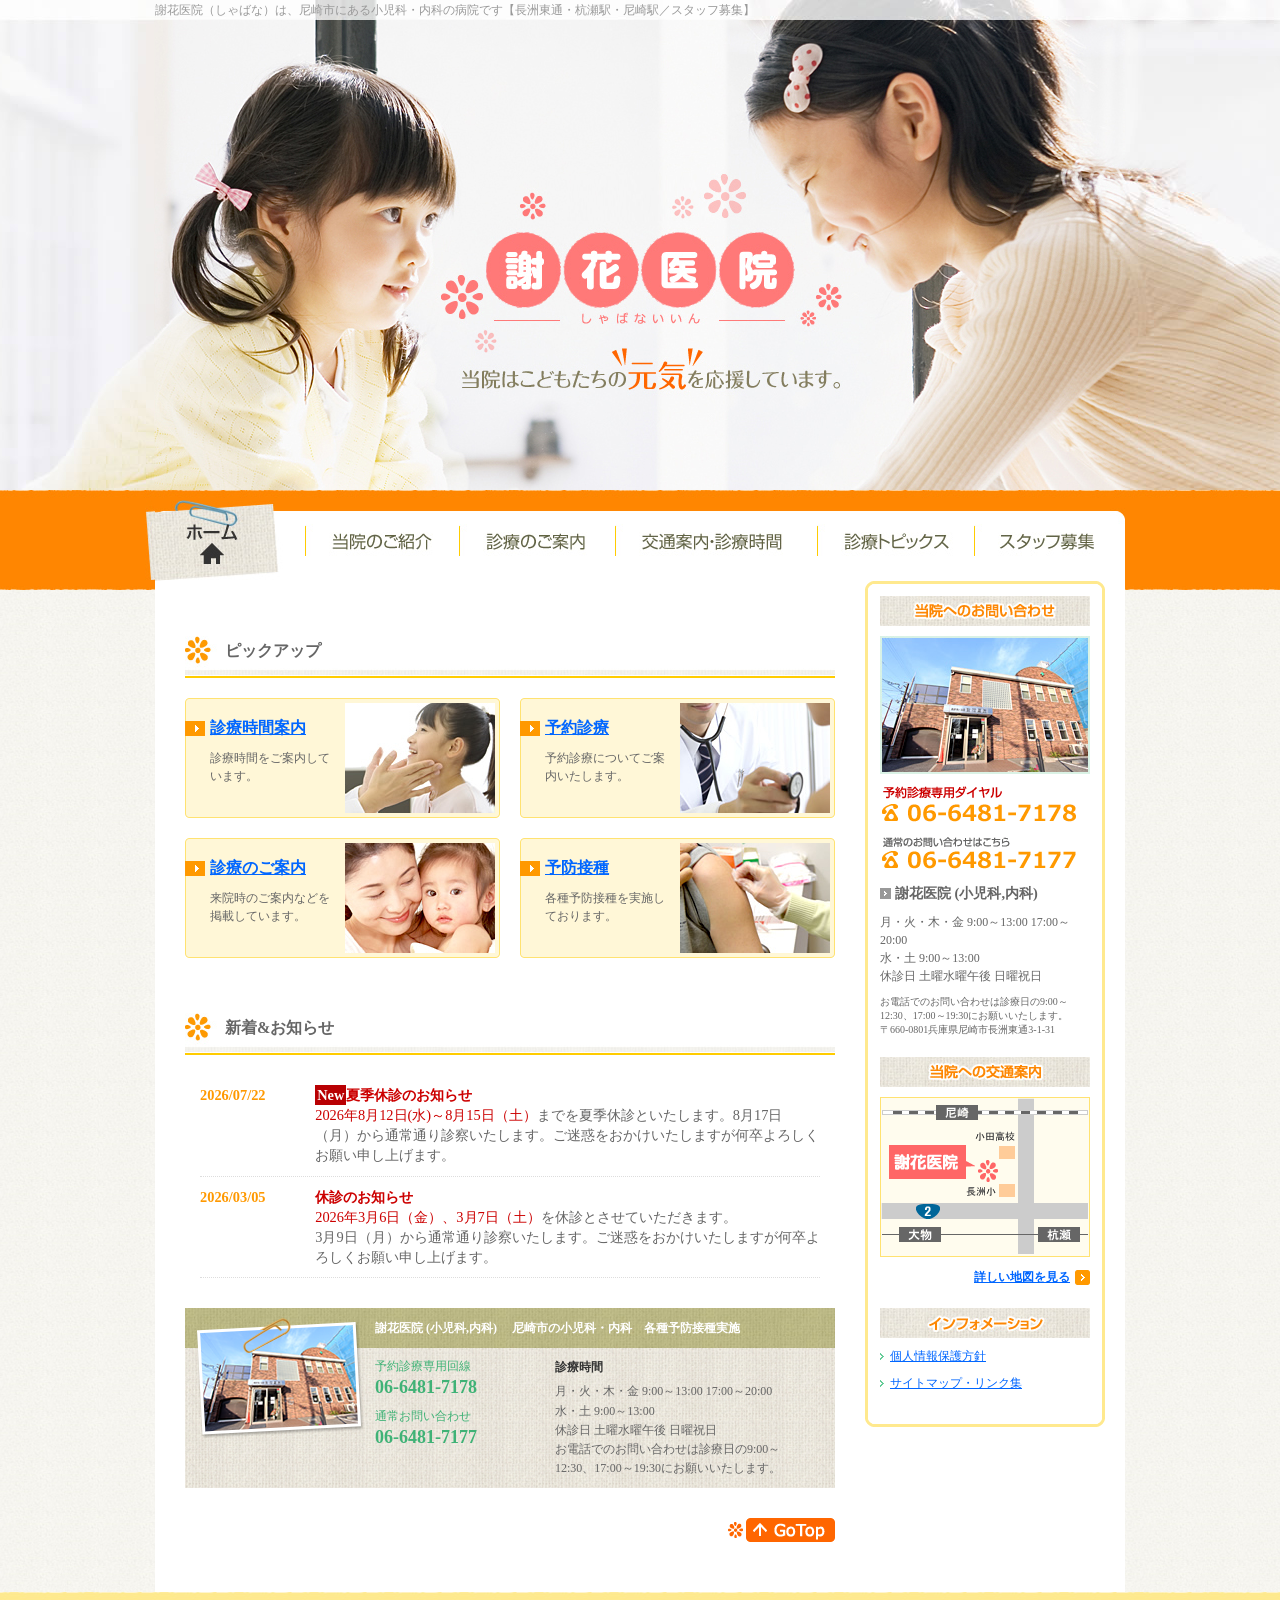
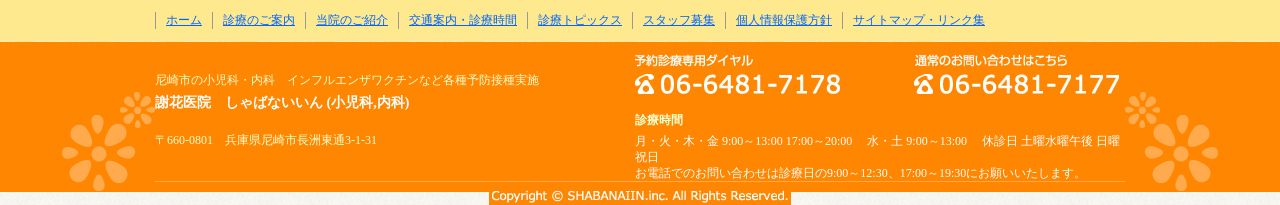
==== index.html @ dd23043c "最初のコミット" ====
<!DOCTYPE html
  PUBLIC "-//W3C//DTD XHTML 1.0 Transitional//EN" "http://www.w3.org/TR/xhtml1/DTD/xhtml1-transitional.dtd">
<html xmlns="http://www.w3.org/1999/xhtml">

<head>
  <meta http-equiv="Content-Type" content="text/html; charset=utf-8" />
  <title>謝花医院｜小児科・内科【尼崎市】</title>
  <meta name="description" content="謝花医院（しゃばな）は、小児科・内科の病院です【尼崎市】" />
  <meta name="keywords" content="謝花医院,尼崎市,小児科,内科,杭瀬駅,しゃばな,病院" />
  <link href="common/css/common.css" rel="stylesheet" type="text/css" />
  <script type="text/javascript" src="common/js/jquery-1.7.2.min.js"></script>
  <script type="text/javascript" src="common/js/rollover.js"></script>
  <link href="css/design.css" rel="stylesheet" type="text/css" />
  <script type="text/javascript">
    < !
      target = "home";
    //-->
  </script>
  <style type="text/css">
    .newslist {
      text-align: right;
      float: right;
      font-size: 90%;
      background-image: url(common/images/arrow002.gif);
      background-position: right center;
      background-repeat: no-repeat;
      padding-right: 25px;
    }

    .newslist a:link,
    .newslist a:visited {}

    .newslist a:hover,
    .newslist a:active {}

    .atttxt {
      background-color: #FFFFFF;
      padding-top: 15px;
      padding-right: 15px;
      padding-bottom: 15px;
      padding-left: 15px;
      margin-bottom: 20px;
    }

    .atttxt dt {
      color: #C70003;
      font-weight: bold;
      margin-bottom: 10px;
      text-align: center;
    }

    .atttxt dd {
      line-height: 160%;
      font-size: 90%;
    }

    .atttxt2022 {
      background-color: #FFEEE8;
      border: 2px solid #FF686B;
      padding-top: 20px;
      padding-right: 20px;
      padding-bottom: 20px;
      padding-left: 20px;
    }

    .atttxt2022ttl {
      color: #FF0004;
      text-align: center;
      font-size: 140%;
      font-weight: bold;
      line-height: 140%;
      margin-bottom: 15px;
    }

    .att2022li {}

    .att2022li li {
      font-size: 90%;
      line-height: 160%;
      margin-bottom: 10px;
      list-style-type: disc;
      margin-left: 15px;
      color: #000000;
      font-weight: bold;
    }

    .att2022li li strong {
      color: #FF0004;
    }

    .atttxt2 {
      background-color: #FFFFFF;
      padding-top: 15px;
      padding-right: 15px;
      padding-bottom: 15px;
      padding-left: 15px;
      margin-bottom: 20px;
    }

    .atttxt2 dt {
      color: #C70003;
      font-weight: bold;
      text-align: center;
      margin-bottom: 15px;
    }

    .atttxt2 dd {
      font-size: 90%;
      line-height: 160%;
      text-align: center;
    }

    .lefttxt {
      text-align: left !important;
    }

    p.black {
      color: #000000 !important;
      text-align: center;
      line-height: 150%;
      padding-bottom: 30px;
      font-weight: bold;
    }
  </style>
</head>

<body>


  <a id="top" name="top"></a>

  <div id="mainimg">
    <h1 class="summary">謝花医院（しゃばな）は、尼崎市にある小児科・内科の病院です【長洲東通・杭瀬駅・尼崎駅／スタッフ募集】</h1>
    <p><img src="images/mainimg.jpg" alt="謝花医院（しゃばないいん）" /></p>
  </div>

  <div id="topgnavi">
    <div id="topgnavi_mid">
      <ul>
        <li><a href="index.html"><img src="common/images/gnavi_home_off.jpg" alt="ホーム" name="homeimg"
              id="homeimg" /></a></li>
        <li><a href="about/index.html"><img src="common/images/gnavi_about_off.jpg" alt="当院のご紹介" name="aboutimg"
              id="aboutimg" /></a></li>
        <li><a href="information/index.html"><img src="common/images/gnavi_info_off.jpg" alt="診療のご案内" name="infoimg"
              id="infoimg" /></a></li>
        <li><a href="access/index.html"><img src="common/images/gnavi_access_off.jpg" alt="交通案内・診療時間" name="accessimg"
              id="accessimg" /></a></li>
        <li><a href="topics/index.html"><img src="common/images/gnavi_topics_off.jpg" alt="診療トピックス" name="topicsimg"
              id="topicsimg" /></a></li>
        <li><a href="staff/index.html"><img src="common/images/gnavi_staff_off.jpg" alt="スタッフ募集" name="staffimg"
              id="staffimg" /></a></li>
      </ul>
    </div>








    <div id="container">



      <div id="content">
        <div class="section">
          <!-- <div class="atttxt2022">
            <p class="atttxt2022ttl">新型コロナウイルス感染症5類移行に伴い、<br />
          5月8日から発熱外来を中止いたします。</p>
            <ul class="att2022li">
              <li>★新型コロナウイルス感染症の疑いのある方は、必ず事前にお電話でお問い合せください。</li>
              <li>★院内では必ずマスク着用をお願いいたします。</li>
            </ul>
          </div>

-->

        </div>
        <div class="section">
          <h2>ピックアップ</h2>

          <div class="pickup">
            <div class="pickup_con">
              <div>
                <h3><a href="access/index.html#timeinfo">診療時間案内</a></h3>
                <p>診療時間をご案内しています。</p>
              </div>
              <p class="pickimg"><a href="access/index.html#timeinfo"><img src="images/pick001.jpg" alt="診療時間案内" /></a>
              </p>
            </div>
            <div class="pickup_con">
              <div>
                <h3><a href="information/index.html#yoyaku">予約診療</a></h3>
                <p>予約診療についてご案内いたします。</p>
              </div>
              <p class="pickimg"><a href="information/index.html#yoyaku"><img src="images/pick002.jpg" alt="予約診療" /></a>
              </p>
            </div>
            <div class="pickup_con">
              <div>
                <h3><a href="information/index.html">診療のご案内</a></h3>
                <p>来院時のご案内などを掲載しています。</p>
              </div>
              <p class="pickimg"><a href="information/index.html"><img src="images/pick003.jpg" alt="診療のご案内" /></a></p>
            </div>
            <div class="pickup_con">
              <div>
                <h3><a href="topics/vaccine.html">予防接種</a></h3>
                <p>各種予防接種を実施しております。</p>
              </div>
              <p class="pickimg"><a href="topics/vaccine.html"><img src="images/pick004.jpg" alt="予防接種" /></a></p>
            </div>
          </div>

        </div>







        <div class="section">
          <h2><!--<span class="newslist"><a href="news/">一覧を表示</a></span>-->新着&amp;お知らせ</h2>
          <dl id="information">
            <!--
    <dt>2024/09/06</dt>
    <dd><strong class="redtxt"><span class="hako">New</span>休診のお知らせ</strong><br />
  都合により、9月12日(木)の午後診は休診致します。<br />
ご迷惑をおかけ致しますが何卒よろしくお願い申し上げます。</dd>-->

            <!--
        <dt>2024/09/19</dt>
    <dd><span class="hako">New</span>9月25日水曜日は都合により診療時間を午前12時で終了致します。<br />
      ご迷惑をおかけ致しますが宜しくお願い申し上げます。</dd>-->

            <dt>2026/07/22</dt>
            <dd><strong class="redtxt"><span class="hako">New</span>夏季休診のお知らせ</strong><br />
              <span
                class="redtxt">2026年8月12日(水)～8月15日（土）</span>までを夏季休診といたします。8月17日（月）から通常通り診察いたします。ご迷惑をおかけいたしますが何卒よろしくお願い申し上げます。
            </dd>

            <dt>2026/03/05</dt>
            <dd><strong class="redtxt"></strong><strong class="redtxt">休診のお知らせ</strong><br />
              <span class="redtxt">2026年3月6日（金）、3月7日（土）</span>を休診とさせていただきます。<br />
              3月9日（月）から通常通り診察いたします。ご迷惑をおかけいたしますが何卒よろしくお願い申し上げます。
            </dd>

            <!--
    <dt>2025/12/05</dt>
    <dd><strong class="redtxt">年末年始休業のお知らせ</strong><br />
        2025年12月29日(月)12時～2026年1月4日（日）までを年末年始休業といたします。年始は5日(月)9時よりとなります。ご迷惑をおかけいたしますが何卒よろしくお願い申し上げます。</dd>
         <dt>2025/09/24</dt>
    <dd><strong class="redtxt">インフルエンザ予防接種(2025年度)について</strong><br />
      <br />
      <span class="buletxt">今年度よりフルミストワクチン開始いたします。</span> <br />
        <span class="redtxt">フルミストワクチンについては下記詳細</span><br />
フルミストの詳細(弱毒性生ワクチン)<br />
      対象年齢は2歳～18歳までです。<br />
      鼻の穴に少しの液体(0.1ml)<br />
      を左右1回ずつ計2回噴霧するだけなので苦痛は注射に比べて少ないのが特徴です。12歳までの小児は注射でのワクチン接種回数は2回ですので子どもにとってはやさしいワクチンと思われます。<br />
      <br />
      <span class="redtxt">予約受付開始／9月22日から</span><br />
予約方法は午前10時～12時30分    午後18時～19時30分に医院受付にご来院いただきますか、お電話でご予約ください(<span class="redtxt">インターネット、電話予約専用ダイヤルでは予約が出来ませんのでご注意くださいますようお願いいたします</span>)<br />
<br />
接種開始／<span class="redtxt">10月1日から</span><br />
接種時間／午前診は9時30分から12時　午後診は17時30分から19時<br />
<br />
<p>不活化ワクチン　対象年齢と料金<br />
  6ヶ月から3歳未満
  3歳から13歳未満 ／
  2回接種　料金3,000円</p>
<p>13歳以上 ／  
  1回接種　料金3,000円<br />
  65歳以上 ／ 1回接種　料金1,500円<br />
  <br />
  生ワクチン　<br />
  フルミスト点鼻液<br />
  接種対象年齢　　2歳から18歳　
  1回のみ／
  料金7,000円<br />
  <br />
  <span class="redtxt">下記ご留意ください。</span><br />
  ・18歳未満の方は保護者の同意が必要となりますので予約時、接種時は必ず保護者の方とご同伴ください。<br />
  ・接種予約日より一週間以内にご本人、同居されているご家族に発熱や体調不良があった場合は接種出来ませんので必ずご連絡ください<br />
  ・基本、完全予約制です。当日に空きがある場合は接種可能ですが必ず事前にご確認のご連絡をお願いいたします。</p>
    </dd>
    -->
          </dl>
        </div>




        <div class="dntel">
          <div class="dntel_mid">
            <p class="dntelimg"><img src="common/images/dontelimg.png" alt="謝花医院外観" /></p>
            <div>
              <h2>謝花医院 (小児科,内科) 　尼崎市の小児科・内科　各種予防接種実施</h2>
              <dl>
                <dt>予約診療専用回線</dt>
                <dd>06-6481-7178</dd>
                <dt>通常お問い合わせ</dt>
                <dd>06-6481-7177</dd>
              </dl>
              <address><strong>診療時間</strong>月・火・木・金 9:00～13:00 17:00～20:00<br />
                水・土 9:00～13:00<br />
                休診日 土曜水曜午後 日曜祝日<br />
                お電話でのお問い合わせは診療日の9:00～12:30、17:00～19:30にお願いいたします。
              </address>
            </div>
          </div>
        </div>





      </div>



      <div id="sidebar">
        <div id="sidebar_top">
          <div id="sidebar_end">
            <div id="sidebar_mid">

              <h2><img src="common/images/side_ttl_contact.jpg" alt="謝花医院へのお問い合わせ" /></h2>
              <p class="sideimg"><img src="common/images/side_pic.jpg" alt="謝花医院外観" /></p>
              <p class="sideimg"><img src="common/images/side_tel001.gif" alt="予約診療専用ダイヤル06-6481-7178" /></p>
              <p class="sideimg"><img src="common/images/side_tel002.gif" alt="予約診療専用ダイヤル06-6481-7177" /></p>
              <h3>謝花医院 (小児科,内科) </h3>
              <p class="officetime">月・火・木・金 9:00～13:00 17:00～20:00<br />
                水・土 9:00～13:00<br />
                休診日 土曜水曜午後 日曜祝日</p>
              <address>
                お電話でのお問い合わせは診療日の9:00～12:30、17:00～19:30にお願いいたします。<br />
                〒660-0801兵庫県尼崎市長洲東通3-1-31 </address>
              <h2><img src="common/images/side_ttl_access.jpg" alt="謝花医院への交通案内" /></h2>
              <p class="sideimg"><a href="access/index.html"><img src="common/images/side_map.gif" alt="アクセスマップ" /></a>
              </p>
              <p class="maplink"><a href="access/index.html">詳しい地図を見る</a></p>
              <h2><img src="common/images/side_ttl_info.jpg" alt="インフォメーション" /></h2>
              <ul id="sideinfo">
                <li><a href="info/privacy.html">個人情報保護方針</a></li>
                <li><a href="info/sitemap.html">サイトマップ・リンク集</a></li>
              </ul>

            </div>
          </div>
        </div>
      </div>



      <p id="pagetop"><a href="#top"><img src="common/images/gotop.gif" alt="gotop" /></a></p>

    </div>





    <div id="footer_wrapper">
      <div id="footer_mid">

        <ul id="footnavi">
          <li><a href="index.html">ホーム</a></li>
          <li><a href="about/index.html">診療のご案内</a></li>
          <li><a href="information/index.html">当院のご紹介</a></li>
          <li><a href="access/index.html">交通案内・診療時間</a></li>
          <li><a href="topics/index.html">診療トピックス</a></li>
          <li><a href="staff/index.html">スタッフ募集</a></li>
          <li><a href="info/privacy.html">個人情報保護方針</a></li>
          <li><a href="info/sitemap.html">サイトマップ・リンク集</a></li>
        </ul>

        <div id="footer_content">
          <div id="footer_left">
            <p>尼崎市の小児科・内科　インフルエンザワクチンなど各種予防接種実施</p>
            <h2>謝花医院　しゃばないいん (小児科,内科) </h2>
            <address>〒660-0801　兵庫県尼崎市長洲東通3-1-31 </address>
          </div>
          <div id="footer_right">
            <p><img src="common/images/foottel.jpg" alt="予約診療ダイヤル・お問い合わせ" /></p>
            <dl>
              <dt>診療時間</dt>
              <dd>月・火・木・金 9:00～13:00 17:00～20:00　
                水・土 9:00～13:00　
                休診日 土曜水曜午後 日曜祝日<br />
                お電話でのお問い合わせは診療日の9:00～12:30、17:00～19:30にお願いいたします。</dd>
            </dl>
          </div>
          <p class="copytxt"><img src="common/images/copyright.jpg" alt="" /></p>
        </div>

      </div>
    </div>





  </div>






</body>

</html>
---- common/css/common.css ----
@charset "utf-8";


* {
	margin:0;
	padding:0;
	font-family: "ＭＳ Ｐゴシック", Osaka, "ヒラギノ角ゴ Pro W3";
	list-style-type: none;
	color: #666666;
	font-size: 100%;
}
address {
	font-style: normal;
}
img {
    border:none;
}
body {
	text-align: center;
	background-image: url(../images/back.jpg);
	background-repeat: repeat;
}

a:link {
	text-decoration: underline;
	color: #0066FF;
}
a:visited {
	text-decoration: underline;
	color: #6666FF;
}
a:hover {
	text-decoration: none;
	color: #0066FF;
}
a:active {
	text-decoration: none;
	color: #0066FF;
}
table {
	border-collapse:collapse;
    font-size: 100%;
}
.clear {
	clear: both;
}
.center {
	text-align: center!important;
}

.img_left {
	float: left;
	padding-right: 20px;
	padding-bottom: 5px;
}
.img_right {
	float: right;
	padding-left: 20px;
	padding-bottom: 5px;
}

.section {
	clear: both;
	width: 650px;
	margin-bottom: 30px;
	margin-right: auto;
	margin-left: auto;
	background-image: url(../images/section.gif);
	background-repeat: repeat-y;
}
.sectionend:after,
.section:after {
height: 0;
visibility: hidden ;
content: ".";
display: block ;
clear: both ;
}

.section h2 {
	font-weight: bold;
	color: #666666;
	background-image: url(../images/h2.jpg);
	background-repeat: no-repeat;
	background-position: left bottom;
	text-align: left;
	clear: both;
	line-height: 40px;
	height: 42px;
	padding-left: 40px;
	margin-bottom: 20px;
	padding-bottom: 5px;
}
.sectionend {
	background-image: url(../images/section_end.gif);
	background-repeat: no-repeat;
	background-position: bottom;
	clear: both;
	width: 720px;
	padding-bottom: 20px;
}
h3.nh3 {
	color: #FF6600;
	clear: both;
	margin-bottom: 20px;
	text-align: left;
	font-size: 90%;
	background-image: url(../images/h3.jpg);
	background-repeat: repeat-x;
	background-position: left bottom;
	margin-right: auto;
	margin-left: auto;
	padding-bottom: 15px;
}

h1.summary,p.summary {
	font-size: 12px;
	line-height: 20px;
	font-weight: normal;
	color: #999999;
	text-align: left;
	clear: both;
	height: 20px;
}
p.summary {
	clear: both;
	margin-right: auto;
	margin-left: auto;
	text-align: right;
}
.np {
	font-size: 80%;
	line-height: 180%;
	text-align: left;
	clear: both;
	margin-bottom: 20px;
}
.npr {
	font-size: 80%;
	line-height: 160%;
	text-align: right;
	clear: both;
	margin-bottom: 20px;
}
.npb {
	font-size: 100%;
	line-height: 180%;
	text-align: left;
	clear: both;
	margin-bottom: 20px;
}
.nps {
	font-size: 65%;
	line-height: 160%;
	text-align: left;
	clear: both;
	margin-bottom: 20px;
}
.npsn {
	font-size: 65%;
	line-height: 160%;
	text-align: left;
	clear: both;
}
.npn {
	font-size: 80%;
	line-height: 180%;
	text-align: left;
	clear: both;
}
.npc {
	font-size: 75%;
	line-height: 180%;
	text-align: center;
	margin-bottom: 20px;
	clear: both;
}
.npcn {
	font-size: 75%;
	line-height: 180%;
	text-align: center;
	clear: both;
}
.n_table {
	clear: both;
	width: 100%;
	margin-bottom: 25px;
	text-align: left;
	margin-right: auto;
	margin-left: auto;
}
.n_table th {
	width: 25%;
	font-size: 75%;
	line-height: 160%;
	font-weight: normal;
	text-align: left;
	vertical-align: top;
	background-image: url(../images/arrow006.gif);
	background-repeat: no-repeat;
	background-position: left 15px;
	border-bottom-width: 1px;
	border-bottom-style: dotted;
	border-bottom-color: #CCCCCC;
	padding-top: 10px;
	padding-bottom: 10px;
	padding-left: 15px;
}
.n_table td {
	width: 75%;
	font-size: 75%;
	line-height: 160%;
	text-align: left;
	vertical-align: top;
	padding: 10px;
	border-bottom-width: 1px;
	border-bottom-style: dotted;
	border-bottom-color: #CCCCCC;
}
.newst {
    font-size: medium;
}
.newst th {}
#information .newst td {
    vertical-align: top;
    padding-bottom: 5px;
    padding-right: 10px;
    font-size: 120%!important;
}
.n_table th span {
	color: #990000;
}
.redtxt {
	color: #CC0000;
}
.buletxt {
	color: #006CDF;
}
.ltxt {font-size: 120%;}
.hako {
	color: #FFFFFF;
	background-color: #B80003;
	padding-top: 2px;
	padding-right: 2px;
	padding-bottom: 2px;
	padding-left: 2px;
}


.n_table2 {
	clear: both;
	width: 100%;
	margin-bottom: 25px;
	text-align: left;
	margin-right: auto;
	margin-left: auto;
	border: 1px solid #CCCCCC;
}
.n_table2 th,.n_table2 td {
	border: 1px solid #CCCCCC;
	vertical-align: middle;
	padding-top: 5px;
	padding-right: 5px;
	padding-bottom: 5px;
	padding-left: 5px;
}
.n_table2 th {
	font-size: 75%;
	line-height: 160%;
	font-weight: normal;
	text-align: center;
	border-bottom-style: dotted;
	background-color: #F4F3EE;
	width: 23%;
}
.n_table2 td {
	font-size: 75%;
	line-height: 160%;
	text-align: left;
}



#pagetop {
	text-align: right;
	clear: both;
	margin-bottom: 20px;
	margin-right: 270px;
}


#pan {
	clear: both;
	width: 970px;
	line-height: 10px;
	height: 10px;
	margin-right: auto;
	margin-left: auto;
}
#pan:after {
height: 0;
visibility: hidden ;
content: ".";
display: block ;
clear: both ;
}
#pan li {
	font-size: 10px;
	float: right;
	line-height: 10px;
	height: 10px;
	color: #FFFFCC;
}
#pan li a {
	background-image: url(../images/arrow005.gif);
	background-repeat: no-repeat;
	background-position: right center;
	display: block;
	margin-right: 10px;
	padding-right: 10px;
}
#pan li.pan_home {
	display: block;
	background-image: url(../images/icon_home.gif);
	background-repeat: no-repeat;
	background-position: left center;
	text-align: right;
	padding-left: 15px;
}
#pan li a:link,#pan li a:visited {
	font-size: 10px;
	color: #FFFFFF;
	text-decoration: underline;
}
#pan li a:hover,#pan li a:active {
	color: #FFFFFF;
	text-decoration: none;
}





#mid_header_wrapper_mid {
	background-repeat: no-repeat;
	background-position: center top;
	clear: both;
}
#mid_header_wrapper {
	background-image: url(../images/mid_headback.jpg);
	background-repeat: repeat-x;
	background-position: top;
	clear: both;
	height: 340px;
	width: 100%;
}

#mid_header {
	clear: both;
	width: 970px;
	margin-right: auto;
	margin-left: auto;
}
p#logo {
	float: left;
	height: 34px;
	line-height: 0px;
	padding-top: 13px;
	padding-bottom: 13px;
}
#mid_head_con {
	float: right;
	width: 660px;
	height: 60px;
	text-align: right;
}
#mid_head_con address {
	clear: both;
}
h1#mid_mainimg {
	clear: both;
	width: 350px;
	text-align: center;
	height: 65px;
	margin-right: auto;
	margin-left: auto;
	padding-top: 125px;
	padding-right: 620px;
}
ul#mid_navi {
}
ul#mid_navi li {
}





#topgnavi {
	background-image: url(../../images/orange.jpg);
	background-repeat: repeat-x;
	clear: both;
	width: 100%;
}
#topgnavi_mid {
	background-image: url(../images/gnavi_back.jpg);
	background-repeat: no-repeat;
	background-position: center 10px;
	clear: both;
	height: 90px;
	width: 100%;
}
#topgnavi_mid ul {
	clear: both;
	height: 90px;
	padding-top: 10px;
	width: 970px;
	margin-right: auto;
	margin-left: auto;
}
#topgnavi_mid ul li {
	line-height: 0px;
	float: left;
}




#container {
	clear: both;
	width: 920px;
	padding-bottom: 30px;
	background-color: #FFFFFF;
	margin-right: auto;
	margin-left: auto;
	padding-right: 20px;
	padding-left: 30px;
	text-align: left;
}
#container:after {
height: 0;
visibility: hidden ;
content: ".";
display: block ;
clear: both ;
}


#sidebar {
	width: 240px;
	background-image: url(../images/side_mid.gif);
	background-repeat: repeat-y;
	background-position: center;
	float: right;
}
#sidebar_top {
	background-image: url(../images/side_top.gif);
	background-repeat: no-repeat;
	background-position: center top;
	width: 240px;
	clear: both;
}
#sidebar_end {
	background-image: url(../images/side_end.gif);
	background-repeat: no-repeat;
	background-position: center bottom;
	clear: both;
	width: 240px;
}
#sidebar_mid {
	clear: both;
	width: 210px;
	padding-top: 15px;
	padding-right: 15px;
	padding-bottom: 15px;
	padding-left: 15px;
}
#sidebar_mid h2 {
	clear: both;
	margin-bottom: 10px;
}
#sidebar_mid h3 {
	font-size: 90%;
	background-image: url(../images/arrow001.gif);
	background-repeat: no-repeat;
	background-position: left center;
	clear: both;
	margin-bottom: 10px;
	padding-left: 15px;
}
#sidebar_mid address {
	font-size: 10px;
	clear: both;
	margin-bottom: 20px;
}
.sideimg {
	clear: both;
	margin-bottom: 10px;
}
.officetime {
	font-size: 75%;
	line-height: 150%;
	clear: both;
	margin-bottom: 10px;
}
.maplink {
	font-weight: bold;
	font-size: 12px;
	clear: both;
	margin-bottom: 20px;
	background-image: url(../images/arrow002.gif);
	text-align: right;
	padding-right: 20px;
	background-repeat: no-repeat;
	background-position: right center;
	padding-top: 2px;
	padding-bottom: 2px;
}
#sideinfo {
	clear: both;
	margin-bottom: 20px;
}
#sideinfo li {
	font-size: 12px;
	background-image: url(../images/arrow003.gif);
	background-repeat: no-repeat;
	background-position: left center;
	clear: both;
	margin-bottom: 10px;
	padding-left: 10px;
}

#content {
	float: left;
	width: 650px;
	padding-top: 20px;
}




#footer_wrapper {
	background-image: url(../images/footer.jpg);
	background-repeat: repeat-x;
	background-position: top;
	clear: both;
	height: 200px;
	width: 100%;
}
#footer_mid {
	background-image: url(../images/footback.png);
	clear: both;
	height: 200px;
	width: 100%;
	background-repeat: no-repeat;
	background-position: center 100px;
}
#footnavi {
	clear: both;
	height: 30px;
	width: 970px;
	margin-right: auto;
	margin-left: auto;
	padding-top: 20px;
}
#footnavi li {
	float: left;
	font-size: 12px;
	padding-right: 10px;
	padding-left: 10px;
	border-left-width: 1px;
	border-left-style: solid;
	border-left-color: #999999;
}

#footer_content {
	clear: both;
	height: 150px;
	width: 970px;
	margin-right: auto;
	margin-left: auto;
	text-align: left;
}
#footer_left {
	float: left;
	width: 480px;
	padding-top: 30px;
}
#footer_left p {
	color: #FFFFCC;
	font-size: 12px;
	clear: both;
	margin-bottom: 5px;
}
#footer_left h2 {
	color: #FFFFFF;
	font-size: 14px;
	clear: both;
	margin-bottom: 20px;
}
#footer_left address {
	font-size: 12px;
	color: #FFFFCC;
	clear: both;
}
#footer_right {
	float: right;
	width: 490px;
}
#footer_right p {
	clear: both;
	margin-bottom: 15px;
}
#footer_right dl {
	clear: both;
}
#footer_right dl dt {
	font-size: 12px;
	font-weight: bold;
	color: #FFFFCC;
	clear: both;
	margin-bottom: 5px;
}
#footer_right dl dd {
    font-size: 12px;
    color: #FFFFFF;
    clear: both;
    line-height: 130%;
}
.copytxt {
	text-align: center;
	clear: both;
	border-top-width: 1px;
	border-top-style: solid;
	border-top-color: #FEAA4D;
	padding-top: 5px;
}



.dntel {
	background-image: url(../images/back002.jpg);
	clear: both;
	width: 650px;
	margin-bottom: 30px;
}
.dntel_mid {
	background-image: url(../images/dontelttl.jpg);
	background-repeat: repeat-x;
	background-position: top;
	width: 650px;
	padding-bottom: 10px;
}
.dntelimg {
	float: left;
	padding: 10px;
}
.dntel_mid div {
	float: right;
	width: 460px;
}
.dntel_mid div h2 {
	font-size: 12px;
	line-height: 40px;
	clear: both;
	height: 40px;
	margin-bottom: 10px;
	color: #FFFFFF;
}
.dntel_mid div dl {
	float: left;
	width: 180px;
	display: block;
}
.dntel_mid div dl dt {
	font-size: 12px;
	font-weight: normal;
	color: #3FB276;
	clear: both;
	margin-bottom: 2px;
}
.dntel_mid div dl dd {
	font-size: 18px;
	font-weight: bold;
	color: #3FB276;
	clear: both;
	margin-bottom: 10px;
}
.dntel_mid div address {
	width: 260px;
	float: right;
	display: block;
	padding-right: 20px;
	font-size: 12px;
	line-height: 160%;
}
.dntel_mid div strong {
	font-size: 12px;
	color: #333333;
	display: block;
	margin-bottom: 5px;
}
.dntel_mid div:after,
.dntel:after,
.dntel_mid:after {
height: 0;
visibility: hidden ;
content: ".";
display: block ;
clear: both ;
}

#mid_navi {
	clear: both;
	width: 100%;
	background-image: url(../images/mid_naviback.jpg);
	background-repeat: no-repeat;
	background-position: center top;
}
#mid_navi ul {
	clear: both;
	height: 90px;
	width: 970px;
	margin-right: auto;
	margin-left: auto;
}
#mid_navi ul li {
	line-height: 0px;
	float: left;
}


#mid_container {
	background-image: url(../images/midcontent.jpg);
	background-repeat: repeat-x;
	background-position: center top;
}
---- css/design.css ----
h1.summary {
	clear: both;
	width: 970px;
	margin-right: auto;
	margin-left: auto;
}

#mainimg {
	background-image: url(../images/mainimg_back.jpg);
	background-repeat: no-repeat;
	background-position: center top;
	clear: both;
	width: 100%;
}
#mainimg p {
}


.pickup {
	clear: both;
	width: 670px;
	margin-right: -20px;
}
.pickup_con {
	background-image: url(../images/pickup.gif);
	background-repeat: no-repeat;
	float: left;
	height: 120px;
	width: 315px;
	margin-right: 20px;
	margin-bottom: 20px;
}
.pickup_con div {
	width: 150px;
	float: left;
	padding-top: 20px;
}
.pickup_con div h3 {
	background-image: url(../common/images/arrow004.gif);
	background-repeat: no-repeat;
	background-position: left center;
	padding-left: 25px;
	clear: both;
	margin-bottom: 10px;
}
.pickup_con div p {
	font-size: 75%;
	line-height: 150%;
	clear: both;
	padding-left: 25px;
}
.pickimg {
	float: right;
	padding: 5px;
}

.pickup:after,
.pickup_con:after {
height: 0;
visibility: hidden ;
content: ".";
display: block ;
clear: both ;
}



#information{
	clear: both;
	width: 620px;
	margin-right: auto;
	margin-left: auto;
}

#information dt,
#information dd{
	padding-top: 10px;
	padding-right: 0;
	padding-bottom: 10px;
	padding-left: 0;
}

#information dt{
	float: left;
	clear: left;
	width: 7em;
	color: #FF9900;
	font-size: 90%;
	font-weight: bold;
	line-height: 140%;

}

#information dd{
	padding-left: 8em;
	border-bottom: dotted 1px #ddd;
	font-size: 90%;
	line-height: 140%;
}
* {
	margin:0;
	padding:0;
	font-family: "ＭＳ Ｐゴシック", Osaka, "ヒラギノ角ゴ Pro W3";
	list-style-type: none;
	color: #666666;
	font-size: 100%;
}



#mid_header_wrapper {
}
.redtxt {
	color: #CC0000;
}
.buletxt {
	color: #006CDF;
}
.ltxt {font-size: 120%;}
.hako {
	color: #FFFFFF;
	background-color: #B80003;
	padding-top: 2px;
	padding-right: 2px;
	padding-bottom: 2px;
	padding-left: 2px;
}
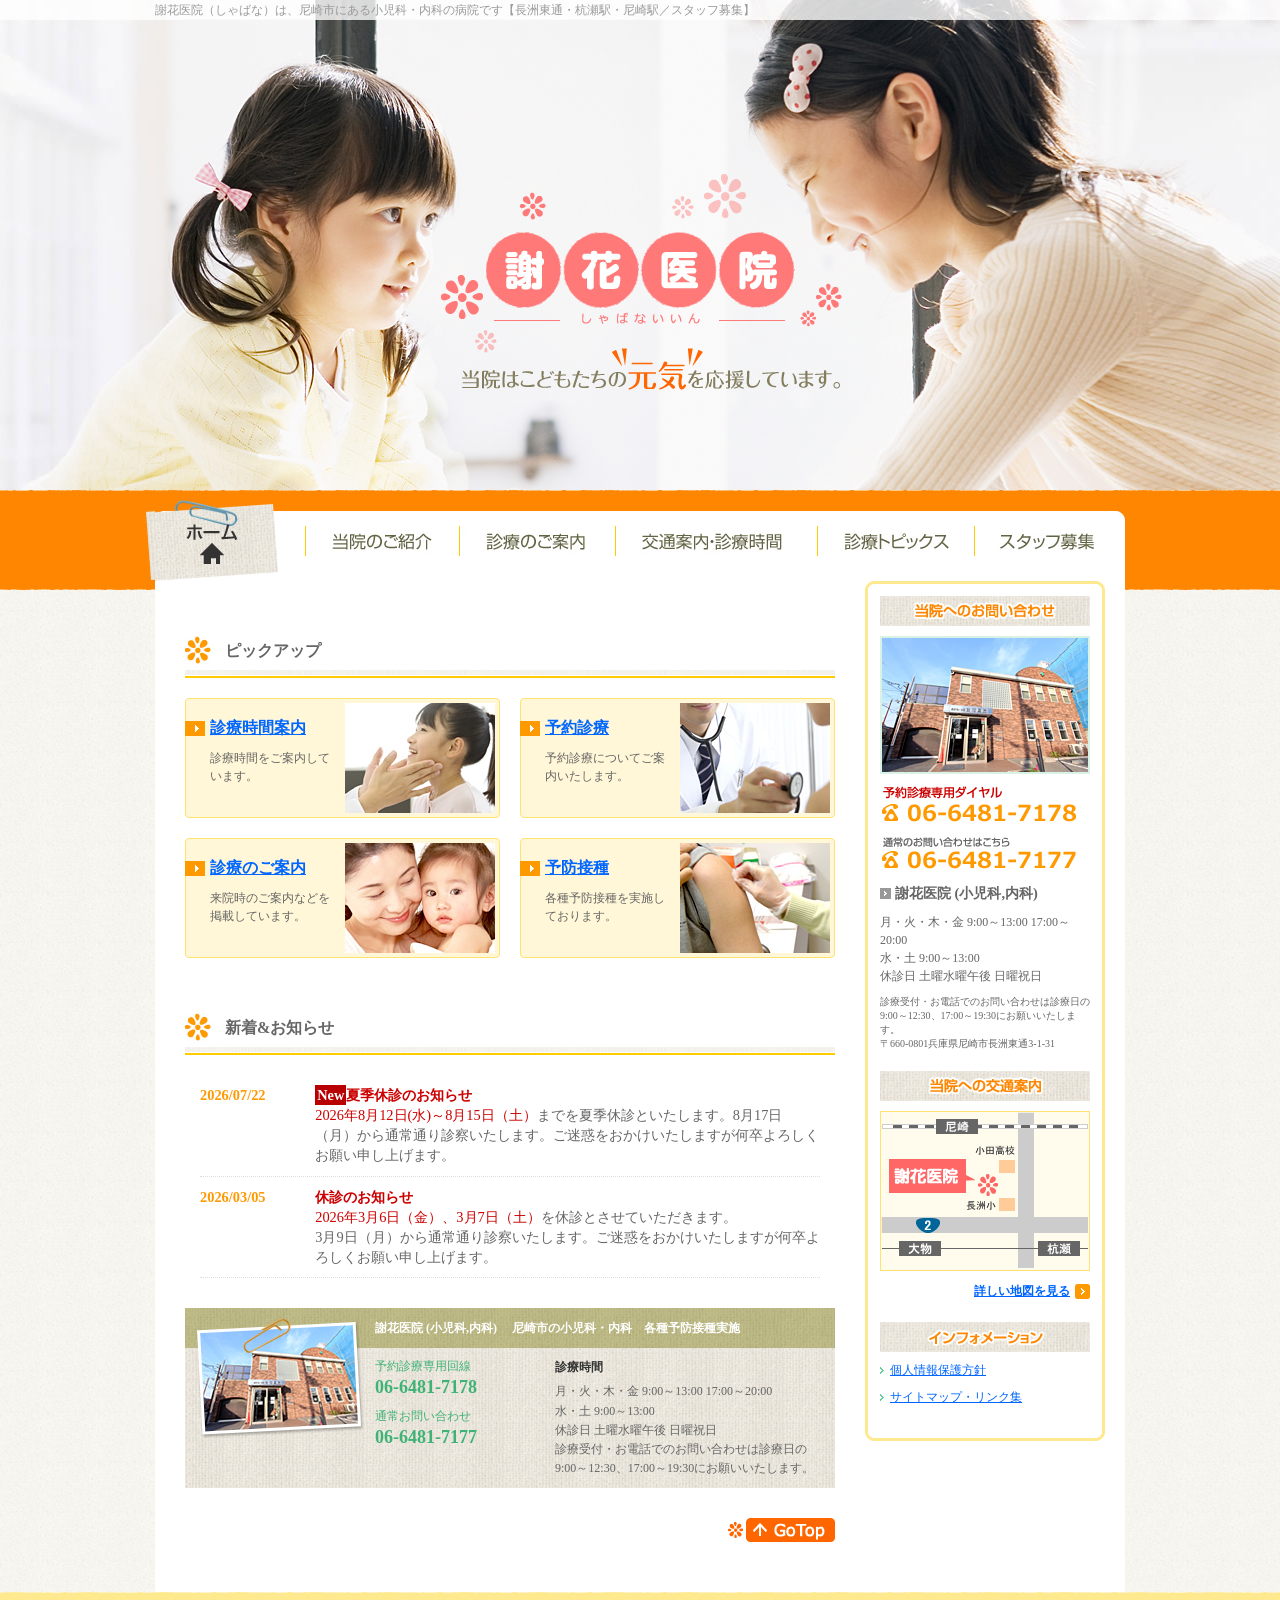
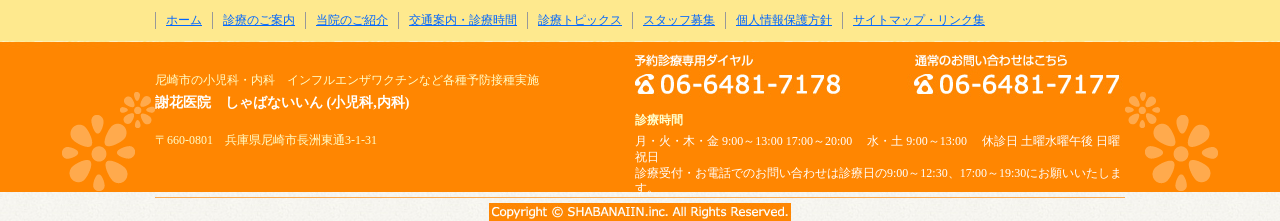
==== commit 217e1bfa: "受付・電話問い合わせ時間の案内文を修正 診療受付の終了時間が電話でのお問い合わせ受付時間と同じである旨を、 サイト内に重複配置されている案内文（本文・サイドバー・フッター）に 「診療受付・」を追加して" ====
--- a/index.html
+++ b/index.html
@@ -307,7 +307,7 @@
               <address><strong>診療時間</strong>月・火・木・金 9:00～13:00 17:00～20:00<br />
                 水・土 9:00～13:00<br />
                 休診日 土曜水曜午後 日曜祝日<br />
-                お電話でのお問い合わせは診療日の9:00～12:30、17:00～19:30にお願いいたします。
+                診療受付・お電話でのお問い合わせは診療日の9:00～12:30、17:00～19:30にお願いいたします。
               </address>
             </div>
           </div>
@@ -335,7 +335,7 @@
                 水・土 9:00～13:00<br />
                 休診日 土曜水曜午後 日曜祝日</p>
               <address>
-                お電話でのお問い合わせは診療日の9:00～12:30、17:00～19:30にお願いいたします。<br />
+                診療受付・お電話でのお問い合わせは診療日の9:00～12:30、17:00～19:30にお願いいたします。<br />
                 〒660-0801兵庫県尼崎市長洲東通3-1-31 </address>
               <h2><img src="common/images/side_ttl_access.jpg" alt="謝花医院への交通案内" /></h2>
               <p class="sideimg"><a href="access/index.html"><img src="common/images/side_map.gif" alt="アクセスマップ" /></a>
@@ -389,7 +389,7 @@
               <dd>月・火・木・金 9:00～13:00 17:00～20:00　
                 水・土 9:00～13:00　
                 休診日 土曜水曜午後 日曜祝日<br />
-                お電話でのお問い合わせは診療日の9:00～12:30、17:00～19:30にお願いいたします。</dd>
+                診療受付・お電話でのお問い合わせは診療日の9:00～12:30、17:00～19:30にお願いいたします。</dd>
             </dl>
           </div>
           <p class="copytxt"><img src="common/images/copyright.jpg" alt="" /></p>
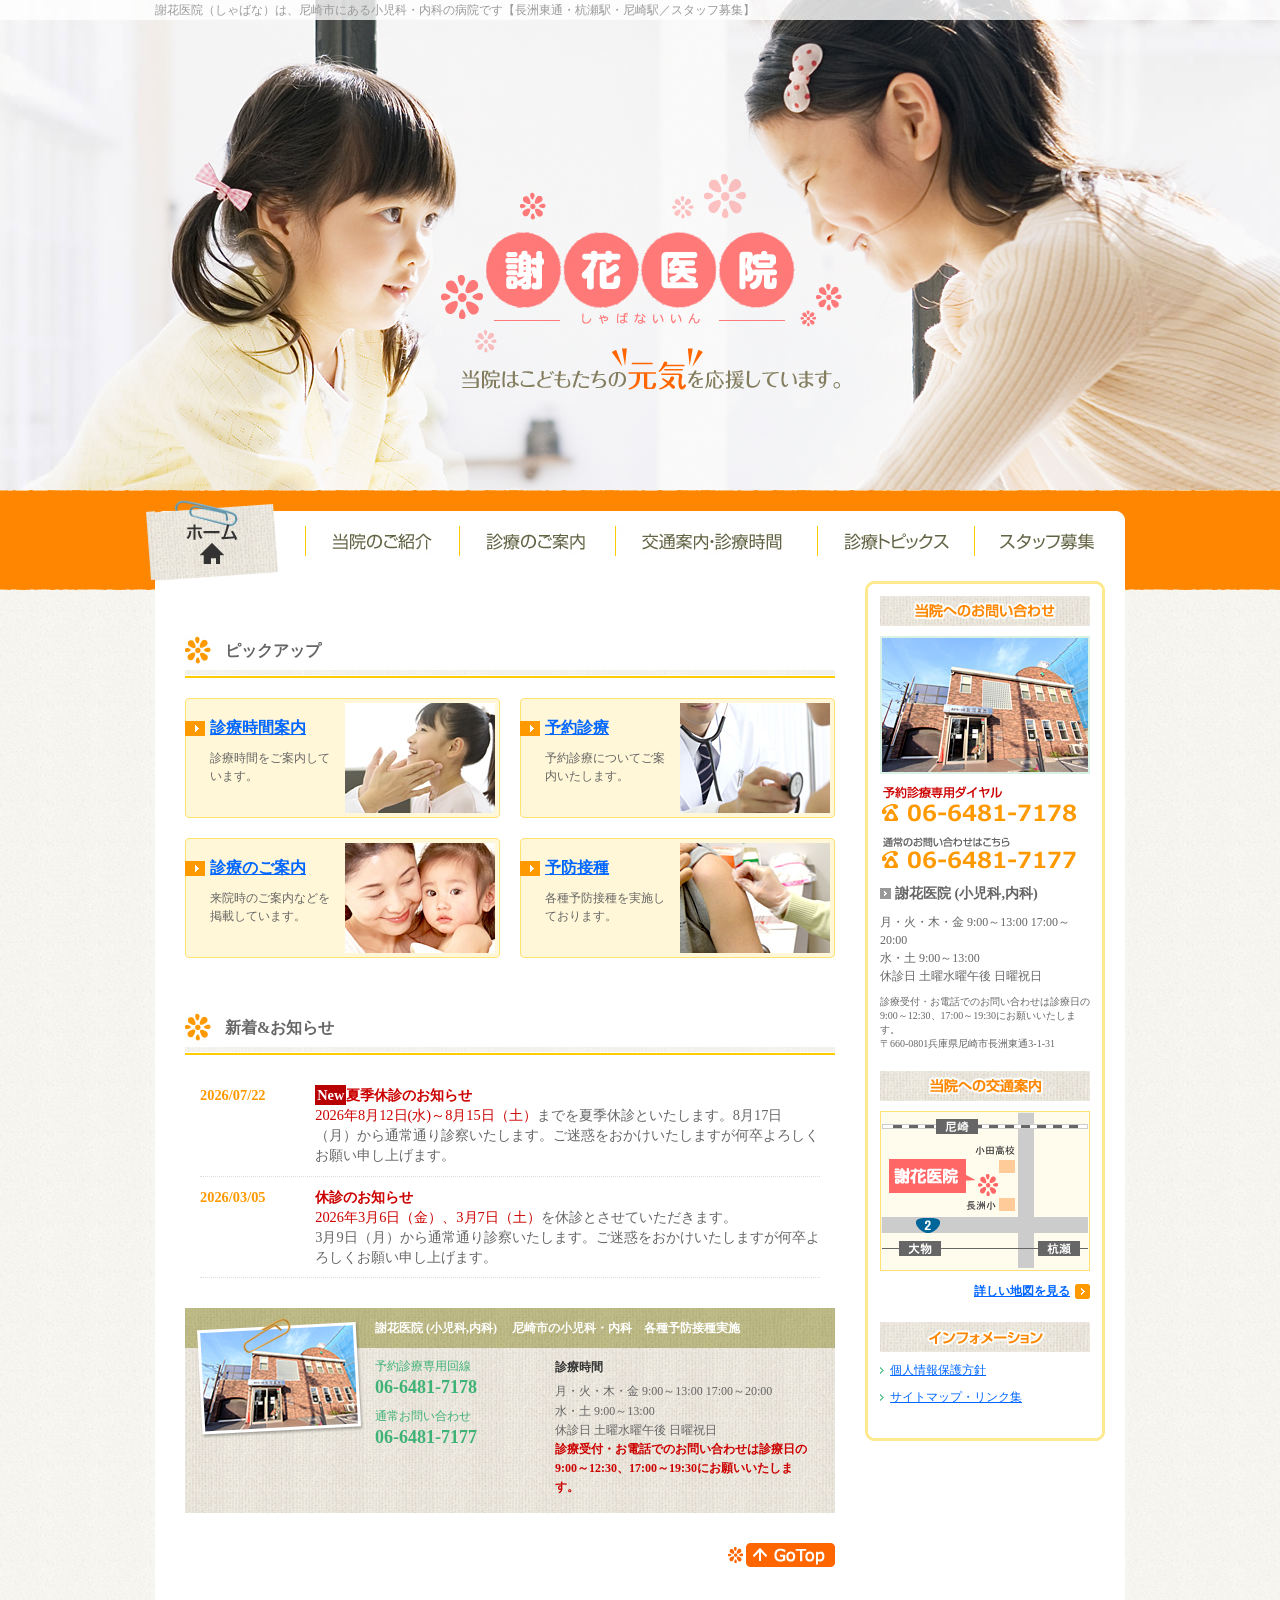
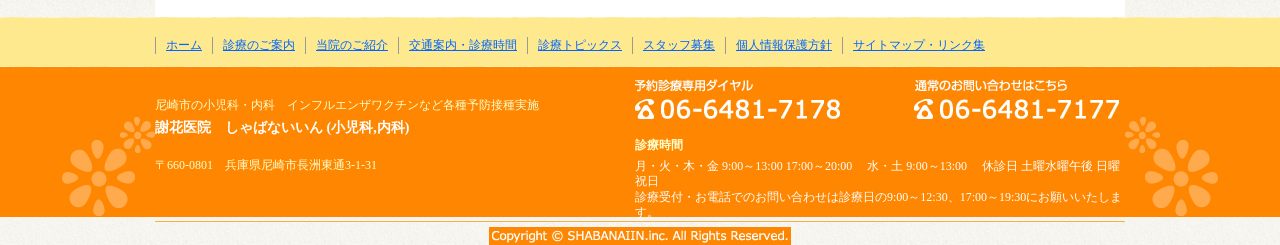
==== commit 598aba36: "案内文の赤字強調・コンテンツ更新・マークアップ整形 - .dntel内の受付時間案内文を赤字太字（strong.redtxt）に変更 - 予防接種ページの内容更新（BCG表記、ワクチン一覧、jisan" ====
--- a/index.html
+++ b/index.html
@@ -307,7 +307,7 @@
               <address><strong>診療時間</strong>月・火・木・金 9:00～13:00 17:00～20:00<br />
                 水・土 9:00～13:00<br />
                 休診日 土曜水曜午後 日曜祝日<br />
-                診療受付・お電話でのお問い合わせは診療日の9:00～12:30、17:00～19:30にお願いいたします。
+                <strong class="redtxt">診療受付・お電話でのお問い合わせは診療日の9:00～12:30、17:00～19:30にお願いいたします。</strong>
               </address>
             </div>
           </div>
--- a/common/css/common.css
+++ b/common/css/common.css
@@ -2,19 +2,22 @@
 
 
 * {
-	margin:0;
-	padding:0;
+	margin: 0;
+	padding: 0;
 	font-family: "ＭＳ Ｐゴシック", Osaka, "ヒラギノ角ゴ Pro W3";
 	list-style-type: none;
 	color: #666666;
 	font-size: 100%;
 }
+
 address {
 	font-style: normal;
 }
+
 img {
-    border:none;
-}
+	border: none;
+}
+
 body {
 	text-align: center;
 	background-image: url(../images/back.jpg);
@@ -25,27 +28,33 @@
 	text-decoration: underline;
 	color: #0066FF;
 }
+
 a:visited {
 	text-decoration: underline;
 	color: #6666FF;
 }
+
 a:hover {
 	text-decoration: none;
 	color: #0066FF;
 }
+
 a:active {
 	text-decoration: none;
 	color: #0066FF;
 }
+
 table {
-	border-collapse:collapse;
-    font-size: 100%;
-}
+	border-collapse: collapse;
+	font-size: 100%;
+}
+
 .clear {
 	clear: both;
 }
+
 .center {
-	text-align: center!important;
+	text-align: center !important;
 }
 
 .img_left {
@@ -53,6 +62,7 @@
 	padding-right: 20px;
 	padding-bottom: 5px;
 }
+
 .img_right {
 	float: right;
 	padding-left: 20px;
@@ -68,13 +78,14 @@
 	background-image: url(../images/section.gif);
 	background-repeat: repeat-y;
 }
+
 .sectionend:after,
 .section:after {
-height: 0;
-visibility: hidden ;
-content: ".";
-display: block ;
-clear: both ;
+	height: 0;
+	visibility: hidden;
+	content: ".";
+	display: block;
+	clear: both;
 }
 
 .section h2 {
@@ -91,6 +102,7 @@
 	margin-bottom: 20px;
 	padding-bottom: 5px;
 }
+
 .sectionend {
 	background-image: url(../images/section_end.gif);
 	background-repeat: no-repeat;
@@ -99,6 +111,7 @@
 	width: 720px;
 	padding-bottom: 20px;
 }
+
 h3.nh3 {
 	color: #FF6600;
 	clear: both;
@@ -113,7 +126,8 @@
 	padding-bottom: 15px;
 }
 
-h1.summary,p.summary {
+h1.summary,
+p.summary {
 	font-size: 12px;
 	line-height: 20px;
 	font-weight: normal;
@@ -122,12 +136,14 @@
 	clear: both;
 	height: 20px;
 }
+
 p.summary {
 	clear: both;
 	margin-right: auto;
 	margin-left: auto;
 	text-align: right;
 }
+
 .np {
 	font-size: 80%;
 	line-height: 180%;
@@ -135,6 +151,7 @@
 	clear: both;
 	margin-bottom: 20px;
 }
+
 .npr {
 	font-size: 80%;
 	line-height: 160%;
@@ -142,6 +159,7 @@
 	clear: both;
 	margin-bottom: 20px;
 }
+
 .npb {
 	font-size: 100%;
 	line-height: 180%;
@@ -149,6 +167,7 @@
 	clear: both;
 	margin-bottom: 20px;
 }
+
 .nps {
 	font-size: 65%;
 	line-height: 160%;
@@ -156,18 +175,21 @@
 	clear: both;
 	margin-bottom: 20px;
 }
+
 .npsn {
 	font-size: 65%;
 	line-height: 160%;
 	text-align: left;
 	clear: both;
 }
+
 .npn {
 	font-size: 80%;
 	line-height: 180%;
 	text-align: left;
 	clear: both;
 }
+
 .npc {
 	font-size: 75%;
 	line-height: 180%;
@@ -175,12 +197,14 @@
 	margin-bottom: 20px;
 	clear: both;
 }
+
 .npcn {
 	font-size: 75%;
 	line-height: 180%;
 	text-align: center;
 	clear: both;
 }
+
 .n_table {
 	clear: both;
 	width: 100%;
@@ -189,6 +213,7 @@
 	margin-right: auto;
 	margin-left: auto;
 }
+
 .n_table th {
 	width: 25%;
 	font-size: 75%;
@@ -206,6 +231,7 @@
 	padding-bottom: 10px;
 	padding-left: 15px;
 }
+
 .n_table td {
 	width: 75%;
 	font-size: 75%;
@@ -217,26 +243,36 @@
 	border-bottom-style: dotted;
 	border-bottom-color: #CCCCCC;
 }
+
 .newst {
-    font-size: medium;
-}
+	font-size: medium;
+}
+
 .newst th {}
+
 #information .newst td {
-    vertical-align: top;
-    padding-bottom: 5px;
-    padding-right: 10px;
-    font-size: 120%!important;
-}
+	vertical-align: top;
+	padding-bottom: 5px;
+	padding-right: 10px;
+	font-size: 120% !important;
+}
+
 .n_table th span {
 	color: #990000;
 }
+
 .redtxt {
-	color: #CC0000;
-}
+	color: #CC0000 !important;
+}
+
 .buletxt {
 	color: #006CDF;
 }
-.ltxt {font-size: 120%;}
+
+.ltxt {
+	font-size: 120%;
+}
+
 .hako {
 	color: #FFFFFF;
 	background-color: #B80003;
@@ -256,7 +292,9 @@
 	margin-left: auto;
 	border: 1px solid #CCCCCC;
 }
-.n_table2 th,.n_table2 td {
+
+.n_table2 th,
+.n_table2 td {
 	border: 1px solid #CCCCCC;
 	vertical-align: middle;
 	padding-top: 5px;
@@ -264,6 +302,7 @@
 	padding-bottom: 5px;
 	padding-left: 5px;
 }
+
 .n_table2 th {
 	font-size: 75%;
 	line-height: 160%;
@@ -273,6 +312,7 @@
 	background-color: #F4F3EE;
 	width: 23%;
 }
+
 .n_table2 td {
 	font-size: 75%;
 	line-height: 160%;
@@ -297,13 +337,15 @@
 	margin-right: auto;
 	margin-left: auto;
 }
+
 #pan:after {
-height: 0;
-visibility: hidden ;
-content: ".";
-display: block ;
-clear: both ;
-}
+	height: 0;
+	visibility: hidden;
+	content: ".";
+	display: block;
+	clear: both;
+}
+
 #pan li {
 	font-size: 10px;
 	float: right;
@@ -311,6 +353,7 @@
 	height: 10px;
 	color: #FFFFCC;
 }
+
 #pan li a {
 	background-image: url(../images/arrow005.gif);
 	background-repeat: no-repeat;
@@ -319,6 +362,7 @@
 	margin-right: 10px;
 	padding-right: 10px;
 }
+
 #pan li.pan_home {
 	display: block;
 	background-image: url(../images/icon_home.gif);
@@ -327,12 +371,16 @@
 	text-align: right;
 	padding-left: 15px;
 }
-#pan li a:link,#pan li a:visited {
+
+#pan li a:link,
+#pan li a:visited {
 	font-size: 10px;
 	color: #FFFFFF;
 	text-decoration: underline;
 }
-#pan li a:hover,#pan li a:active {
+
+#pan li a:hover,
+#pan li a:active {
 	color: #FFFFFF;
 	text-decoration: none;
 }
@@ -346,6 +394,7 @@
 	background-position: center top;
 	clear: both;
 }
+
 #mid_header_wrapper {
 	background-image: url(../images/mid_headback.jpg);
 	background-repeat: repeat-x;
@@ -361,6 +410,7 @@
 	margin-right: auto;
 	margin-left: auto;
 }
+
 p#logo {
 	float: left;
 	height: 34px;
@@ -368,15 +418,18 @@
 	padding-top: 13px;
 	padding-bottom: 13px;
 }
+
 #mid_head_con {
 	float: right;
 	width: 660px;
 	height: 60px;
 	text-align: right;
 }
+
 #mid_head_con address {
 	clear: both;
 }
+
 h1#mid_mainimg {
 	clear: both;
 	width: 350px;
@@ -387,10 +440,10 @@
 	padding-top: 125px;
 	padding-right: 620px;
 }
-ul#mid_navi {
-}
-ul#mid_navi li {
-}
+
+ul#mid_navi {}
+
+ul#mid_navi li {}
 
 
 
@@ -402,6 +455,7 @@
 	clear: both;
 	width: 100%;
 }
+
 #topgnavi_mid {
 	background-image: url(../images/gnavi_back.jpg);
 	background-repeat: no-repeat;
@@ -410,6 +464,7 @@
 	height: 90px;
 	width: 100%;
 }
+
 #topgnavi_mid ul {
 	clear: both;
 	height: 90px;
@@ -418,6 +473,7 @@
 	margin-right: auto;
 	margin-left: auto;
 }
+
 #topgnavi_mid ul li {
 	line-height: 0px;
 	float: left;
@@ -437,12 +493,13 @@
 	padding-left: 30px;
 	text-align: left;
 }
+
 #container:after {
-height: 0;
-visibility: hidden ;
-content: ".";
-display: block ;
-clear: both ;
+	height: 0;
+	visibility: hidden;
+	content: ".";
+	display: block;
+	clear: both;
 }
 
 
@@ -453,6 +510,7 @@
 	background-position: center;
 	float: right;
 }
+
 #sidebar_top {
 	background-image: url(../images/side_top.gif);
 	background-repeat: no-repeat;
@@ -460,6 +518,7 @@
 	width: 240px;
 	clear: both;
 }
+
 #sidebar_end {
 	background-image: url(../images/side_end.gif);
 	background-repeat: no-repeat;
@@ -467,6 +526,7 @@
 	clear: both;
 	width: 240px;
 }
+
 #sidebar_mid {
 	clear: both;
 	width: 210px;
@@ -475,10 +535,12 @@
 	padding-bottom: 15px;
 	padding-left: 15px;
 }
+
 #sidebar_mid h2 {
 	clear: both;
 	margin-bottom: 10px;
 }
+
 #sidebar_mid h3 {
 	font-size: 90%;
 	background-image: url(../images/arrow001.gif);
@@ -488,21 +550,25 @@
 	margin-bottom: 10px;
 	padding-left: 15px;
 }
+
 #sidebar_mid address {
 	font-size: 10px;
 	clear: both;
 	margin-bottom: 20px;
 }
+
 .sideimg {
 	clear: both;
 	margin-bottom: 10px;
 }
+
 .officetime {
 	font-size: 75%;
 	line-height: 150%;
 	clear: both;
 	margin-bottom: 10px;
 }
+
 .maplink {
 	font-weight: bold;
 	font-size: 12px;
@@ -516,10 +582,12 @@
 	padding-top: 2px;
 	padding-bottom: 2px;
 }
+
 #sideinfo {
 	clear: both;
 	margin-bottom: 20px;
 }
+
 #sideinfo li {
 	font-size: 12px;
 	background-image: url(../images/arrow003.gif);
@@ -547,6 +615,7 @@
 	height: 200px;
 	width: 100%;
 }
+
 #footer_mid {
 	background-image: url(../images/footback.png);
 	clear: both;
@@ -555,6 +624,7 @@
 	background-repeat: no-repeat;
 	background-position: center 100px;
 }
+
 #footnavi {
 	clear: both;
 	height: 30px;
@@ -563,6 +633,7 @@
 	margin-left: auto;
 	padding-top: 20px;
 }
+
 #footnavi li {
 	float: left;
 	font-size: 12px;
@@ -581,39 +652,47 @@
 	margin-left: auto;
 	text-align: left;
 }
+
 #footer_left {
 	float: left;
 	width: 480px;
 	padding-top: 30px;
 }
+
 #footer_left p {
 	color: #FFFFCC;
 	font-size: 12px;
 	clear: both;
 	margin-bottom: 5px;
 }
+
 #footer_left h2 {
 	color: #FFFFFF;
 	font-size: 14px;
 	clear: both;
 	margin-bottom: 20px;
 }
+
 #footer_left address {
 	font-size: 12px;
 	color: #FFFFCC;
 	clear: both;
 }
+
 #footer_right {
 	float: right;
 	width: 490px;
 }
+
 #footer_right p {
 	clear: both;
 	margin-bottom: 15px;
 }
+
 #footer_right dl {
 	clear: both;
 }
+
 #footer_right dl dt {
 	font-size: 12px;
 	font-weight: bold;
@@ -621,12 +700,14 @@
 	clear: both;
 	margin-bottom: 5px;
 }
+
 #footer_right dl dd {
-    font-size: 12px;
-    color: #FFFFFF;
-    clear: both;
-    line-height: 130%;
-}
+	font-size: 12px;
+	color: #FFFFFF;
+	clear: both;
+	line-height: 130%;
+}
+
 .copytxt {
 	text-align: center;
 	clear: both;
@@ -644,6 +725,7 @@
 	width: 650px;
 	margin-bottom: 30px;
 }
+
 .dntel_mid {
 	background-image: url(../images/dontelttl.jpg);
 	background-repeat: repeat-x;
@@ -651,14 +733,17 @@
 	width: 650px;
 	padding-bottom: 10px;
 }
+
 .dntelimg {
 	float: left;
 	padding: 10px;
 }
+
 .dntel_mid div {
 	float: right;
 	width: 460px;
 }
+
 .dntel_mid div h2 {
 	font-size: 12px;
 	line-height: 40px;
@@ -667,11 +752,13 @@
 	margin-bottom: 10px;
 	color: #FFFFFF;
 }
+
 .dntel_mid div dl {
 	float: left;
 	width: 180px;
 	display: block;
 }
+
 .dntel_mid div dl dt {
 	font-size: 12px;
 	font-weight: normal;
@@ -679,6 +766,7 @@
 	clear: both;
 	margin-bottom: 2px;
 }
+
 .dntel_mid div dl dd {
 	font-size: 18px;
 	font-weight: bold;
@@ -686,6 +774,7 @@
 	clear: both;
 	margin-bottom: 10px;
 }
+
 .dntel_mid div address {
 	width: 260px;
 	float: right;
@@ -694,20 +783,22 @@
 	font-size: 12px;
 	line-height: 160%;
 }
+
 .dntel_mid div strong {
 	font-size: 12px;
 	color: #333333;
 	display: block;
 	margin-bottom: 5px;
 }
+
 .dntel_mid div:after,
 .dntel:after,
 .dntel_mid:after {
-height: 0;
-visibility: hidden ;
-content: ".";
-display: block ;
-clear: both ;
+	height: 0;
+	visibility: hidden;
+	content: ".";
+	display: block;
+	clear: both;
 }
 
 #mid_navi {
@@ -717,6 +808,7 @@
 	background-repeat: no-repeat;
 	background-position: center top;
 }
+
 #mid_navi ul {
 	clear: both;
 	height: 90px;
@@ -724,6 +816,7 @@
 	margin-right: auto;
 	margin-left: auto;
 }
+
 #mid_navi ul li {
 	line-height: 0px;
 	float: left;
@@ -734,4 +827,4 @@
 	background-image: url(../images/midcontent.jpg);
 	background-repeat: repeat-x;
 	background-position: center top;
-}
+}
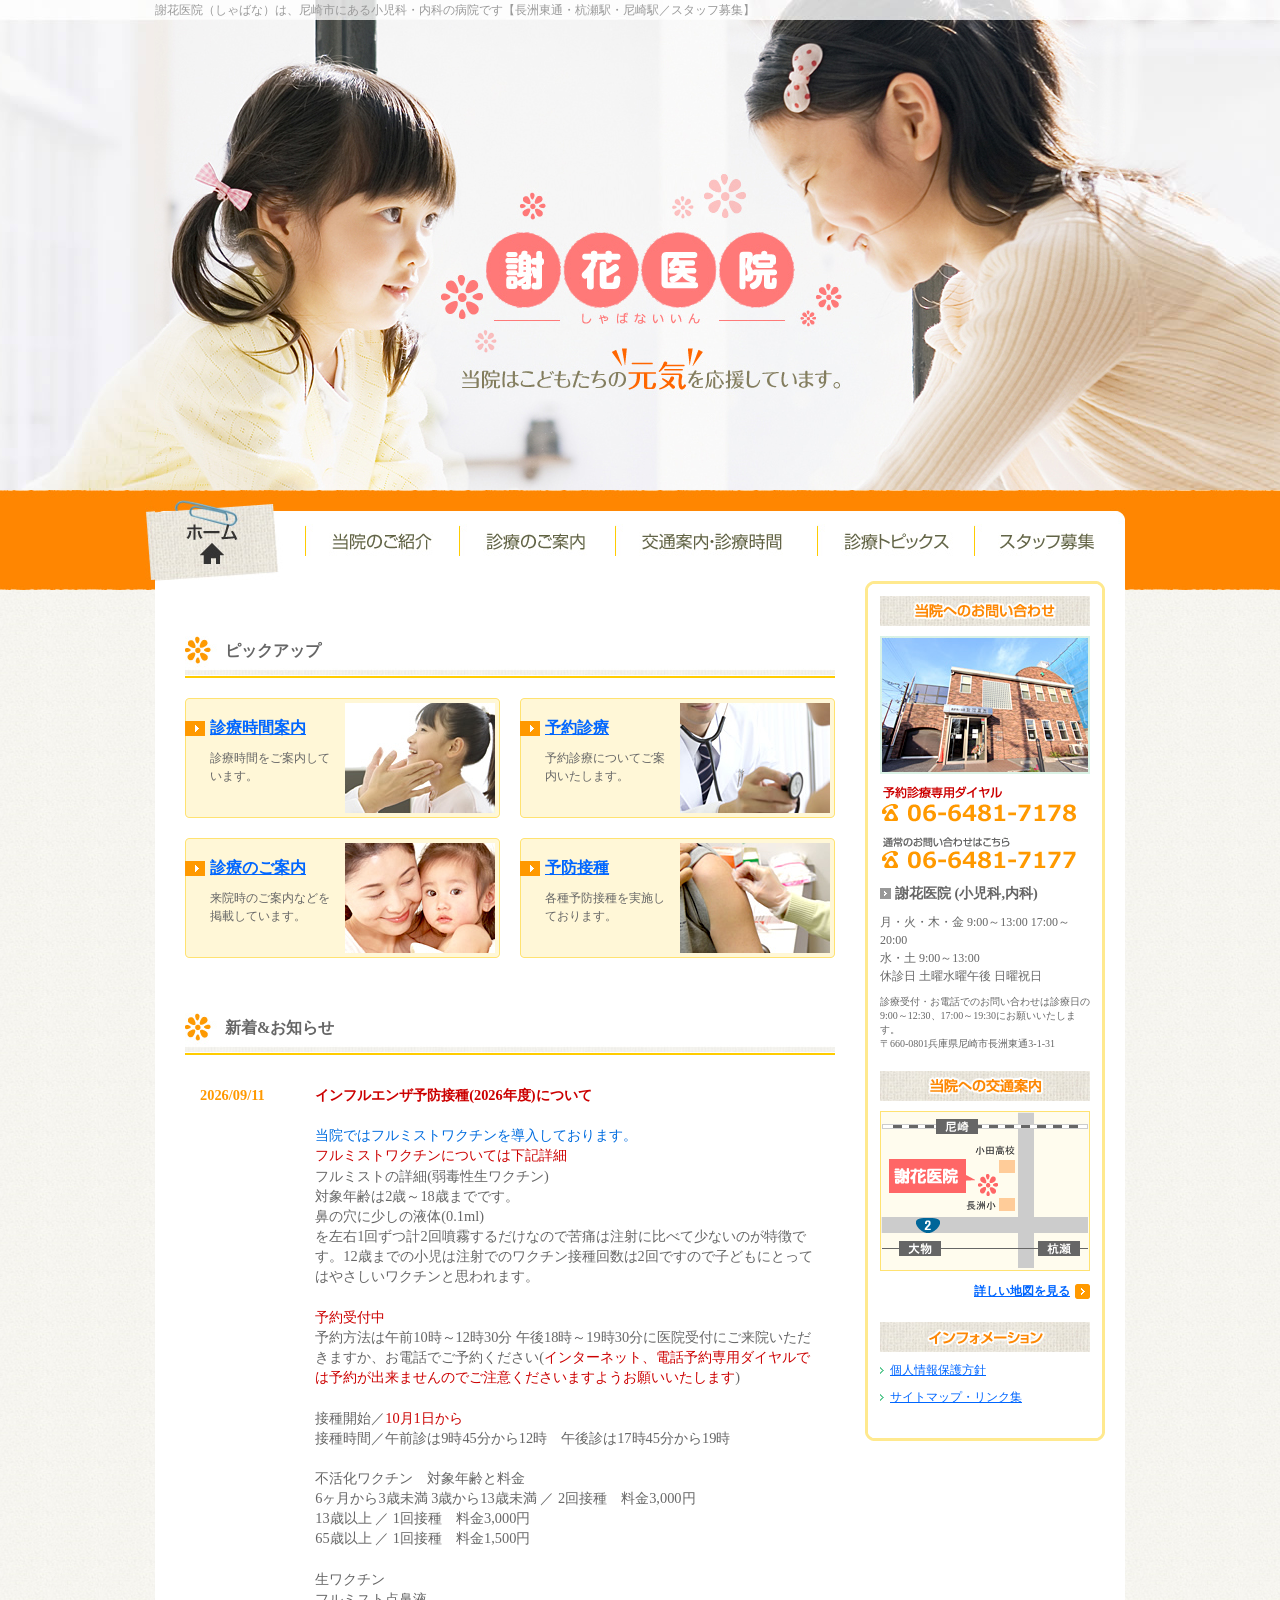
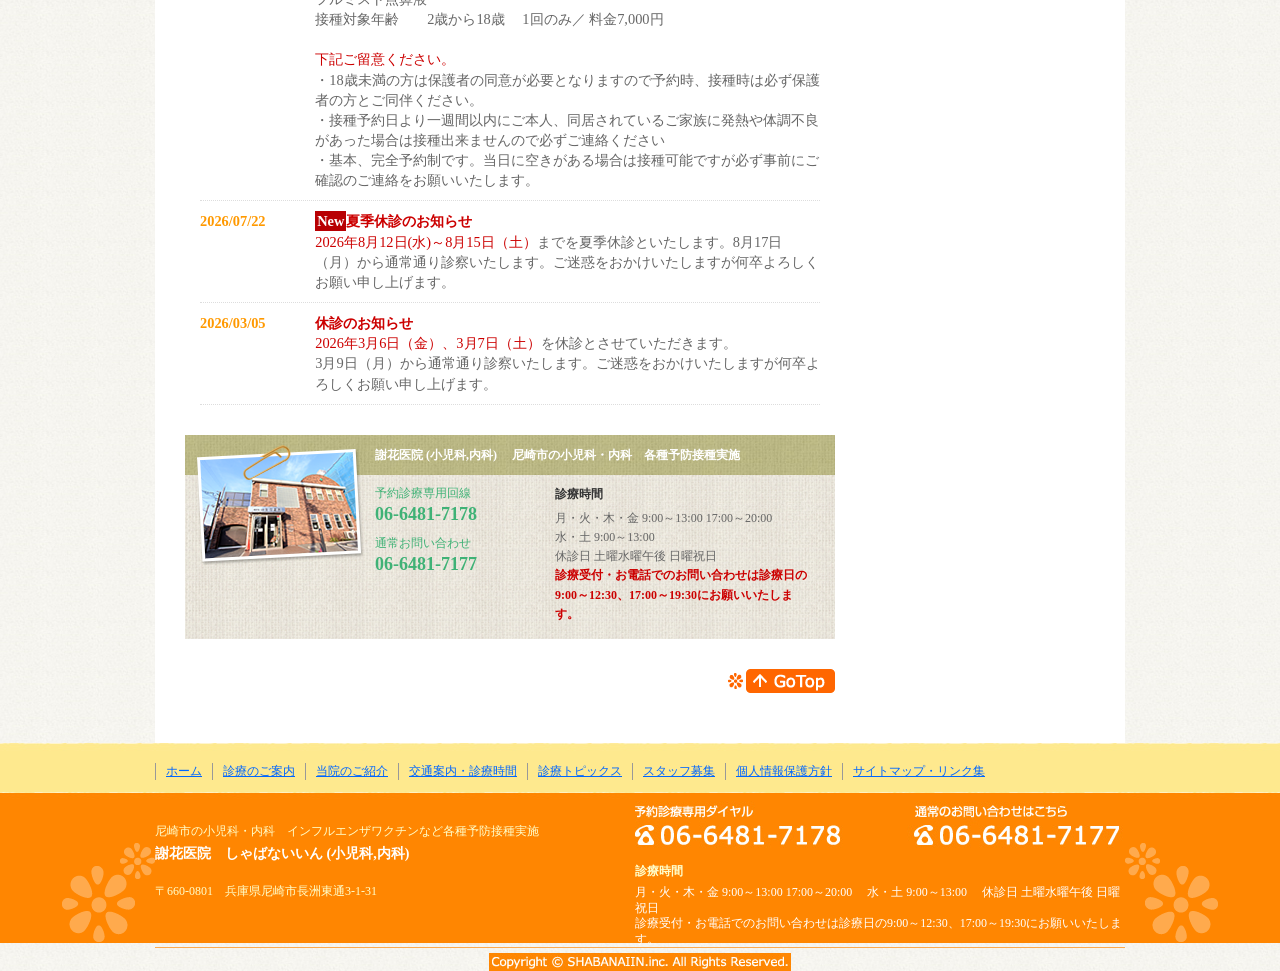
==== commit 1274b99a: "インフルエンザ予防接種(2026年度)のお知らせ追加・院内紹介の文言と画像を更新 Co-Authored-By: Claude Opus 5.5 <noreply@anthropic.com>" ====
--- a/index.html
+++ b/index.html
@@ -235,6 +235,43 @@
     <dd><span class="hako">New</span>9月25日水曜日は都合により診療時間を午前12時で終了致します。<br />
       ご迷惑をおかけ致しますが宜しくお願い申し上げます。</dd>-->
 
+            <dt>2026/09/11</dt>
+            <dd><strong class="redtxt">インフルエンザ予防接種(2026年度)について</strong><br />
+              <br />
+              <span class="buletxt">当院ではフルミストワクチンを導入しております。</span> <br />
+              <span class="redtxt">フルミストワクチンについては下記詳細</span><br />
+              フルミストの詳細(弱毒性生ワクチン)<br />
+              対象年齢は2歳～18歳までです。<br />
+              鼻の穴に少しの液体(0.1ml)<br />
+              を左右1回ずつ計2回噴霧するだけなので苦痛は注射に比べて少ないのが特徴です。12歳までの小児は注射でのワクチン接種回数は2回ですので子どもにとってはやさしいワクチンと思われます。<br />
+              <br />
+              <span class="redtxt">予約受付中</span><br />
+              予約方法は午前10時～12時30分 午後18時～19時30分に医院受付にご来院いただきますか、お電話でご予約ください(<span
+                class="redtxt">インターネット、電話予約専用ダイヤルでは予約が出来ませんのでご注意くださいますようお願いいたします</span>)<br />
+              <br />
+              接種開始／<span class="redtxt">10月1日から</span><br />
+              接種時間／午前診は9時45分から12時　午後診は17時45分から19時<br />
+              <br />
+              <p>不活化ワクチン　対象年齢と料金<br />
+                6ヶ月から3歳未満
+                3歳から13歳未満 ／
+                2回接種　料金3,000円</p>
+              <p>13歳以上 ／
+                1回接種　料金3,000円<br />
+                65歳以上 ／ 1回接種　料金1,500円<br />
+                <br />
+                生ワクチン　<br />
+                フルミスト点鼻液<br />
+                接種対象年齢　　2歳から18歳　
+                1回のみ／
+                料金7,000円<br />
+                <br />
+                <span class="redtxt">下記ご留意ください。</span><br />
+                ・18歳未満の方は保護者の同意が必要となりますので予約時、接種時は必ず保護者の方とご同伴ください。<br />
+                ・接種予約日より一週間以内にご本人、同居されているご家族に発熱や体調不良があった場合は接種出来ませんので必ずご連絡ください<br />
+                ・基本、完全予約制です。当日に空きがある場合は接種可能ですが必ず事前にご確認のご連絡をお願いいたします。
+              </p>
+            </dd>
             <dt>2026/07/22</dt>
             <dd><strong class="redtxt"><span class="hako">New</span>夏季休診のお知らせ</strong><br />
               <span
@@ -251,41 +288,6 @@
     <dt>2025/12/05</dt>
     <dd><strong class="redtxt">年末年始休業のお知らせ</strong><br />
         2025年12月29日(月)12時～2026年1月4日（日）までを年末年始休業といたします。年始は5日(月)9時よりとなります。ご迷惑をおかけいたしますが何卒よろしくお願い申し上げます。</dd>
-         <dt>2025/09/24</dt>
-    <dd><strong class="redtxt">インフルエンザ予防接種(2025年度)について</strong><br />
-      <br />
-      <span class="buletxt">今年度よりフルミストワクチン開始いたします。</span> <br />
-        <span class="redtxt">フルミストワクチンについては下記詳細</span><br />
-フルミストの詳細(弱毒性生ワクチン)<br />
-      対象年齢は2歳～18歳までです。<br />
-      鼻の穴に少しの液体(0.1ml)<br />
-      を左右1回ずつ計2回噴霧するだけなので苦痛は注射に比べて少ないのが特徴です。12歳までの小児は注射でのワクチン接種回数は2回ですので子どもにとってはやさしいワクチンと思われます。<br />
-      <br />
-      <span class="redtxt">予約受付開始／9月22日から</span><br />
-予約方法は午前10時～12時30分    午後18時～19時30分に医院受付にご来院いただきますか、お電話でご予約ください(<span class="redtxt">インターネット、電話予約専用ダイヤルでは予約が出来ませんのでご注意くださいますようお願いいたします</span>)<br />
-<br />
-接種開始／<span class="redtxt">10月1日から</span><br />
-接種時間／午前診は9時30分から12時　午後診は17時30分から19時<br />
-<br />
-<p>不活化ワクチン　対象年齢と料金<br />
-  6ヶ月から3歳未満
-  3歳から13歳未満 ／
-  2回接種　料金3,000円</p>
-<p>13歳以上 ／  
-  1回接種　料金3,000円<br />
-  65歳以上 ／ 1回接種　料金1,500円<br />
-  <br />
-  生ワクチン　<br />
-  フルミスト点鼻液<br />
-  接種対象年齢　　2歳から18歳　
-  1回のみ／
-  料金7,000円<br />
-  <br />
-  <span class="redtxt">下記ご留意ください。</span><br />
-  ・18歳未満の方は保護者の同意が必要となりますので予約時、接種時は必ず保護者の方とご同伴ください。<br />
-  ・接種予約日より一週間以内にご本人、同居されているご家族に発熱や体調不良があった場合は接種出来ませんので必ずご連絡ください<br />
-  ・基本、完全予約制です。当日に空きがある場合は接種可能ですが必ず事前にご確認のご連絡をお願いいたします。</p>
-    </dd>
     -->
           </dl>
         </div>
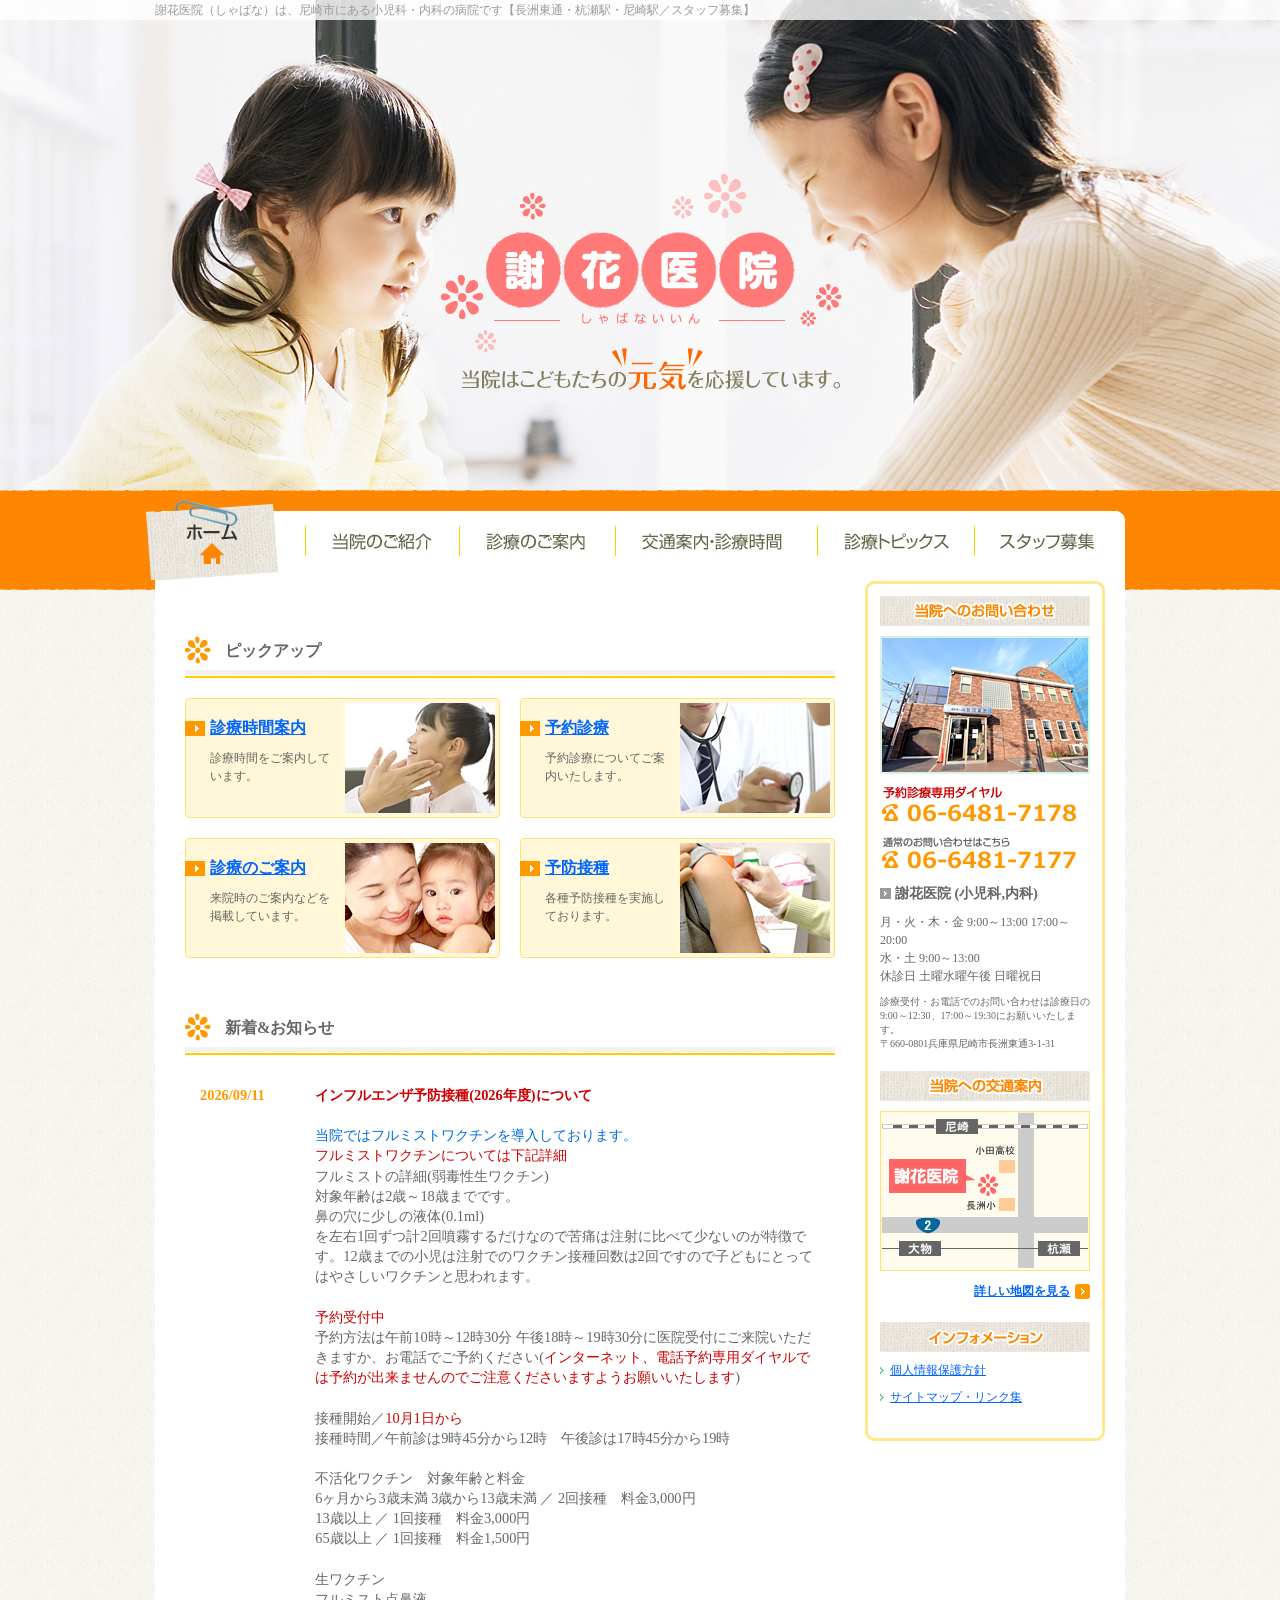
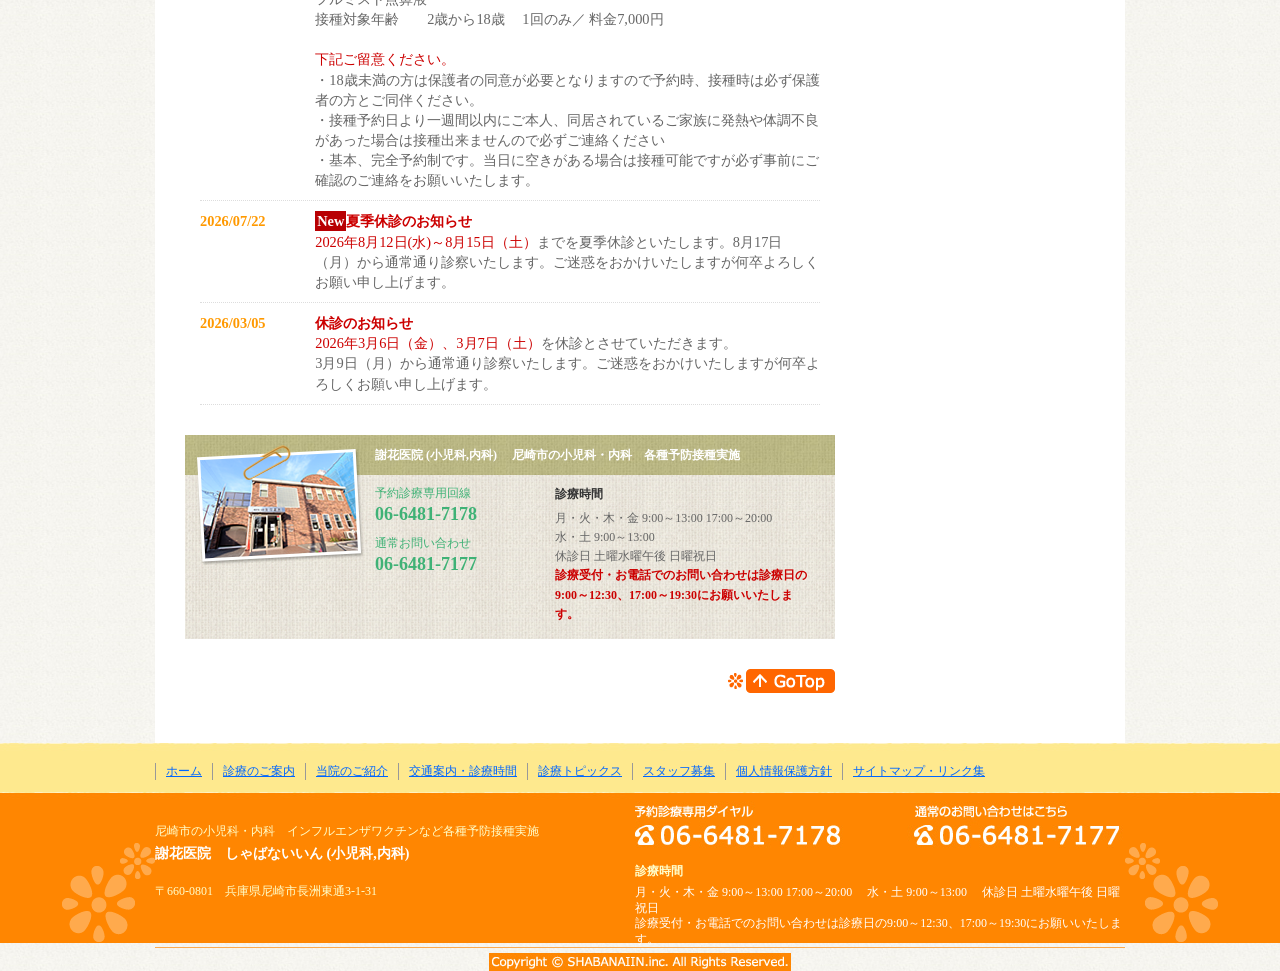
==== commit b8349e47: "target設定スクリプトの崩れたコメント開始タグ(< !)を<!--に修正・CLAUDE.mdに注意事項を追記 Co-Authored-By: Claude Opus 5.5 <noreply@an" ====
--- a/index.html
+++ b/index.html
@@ -12,7 +12,7 @@
   <script type="text/javascript" src="common/js/rollover.js"></script>
   <link href="css/design.css" rel="stylesheet" type="text/css" />
   <script type="text/javascript">
-    < !
+    <!--
       target = "home";
     //-->
   </script>
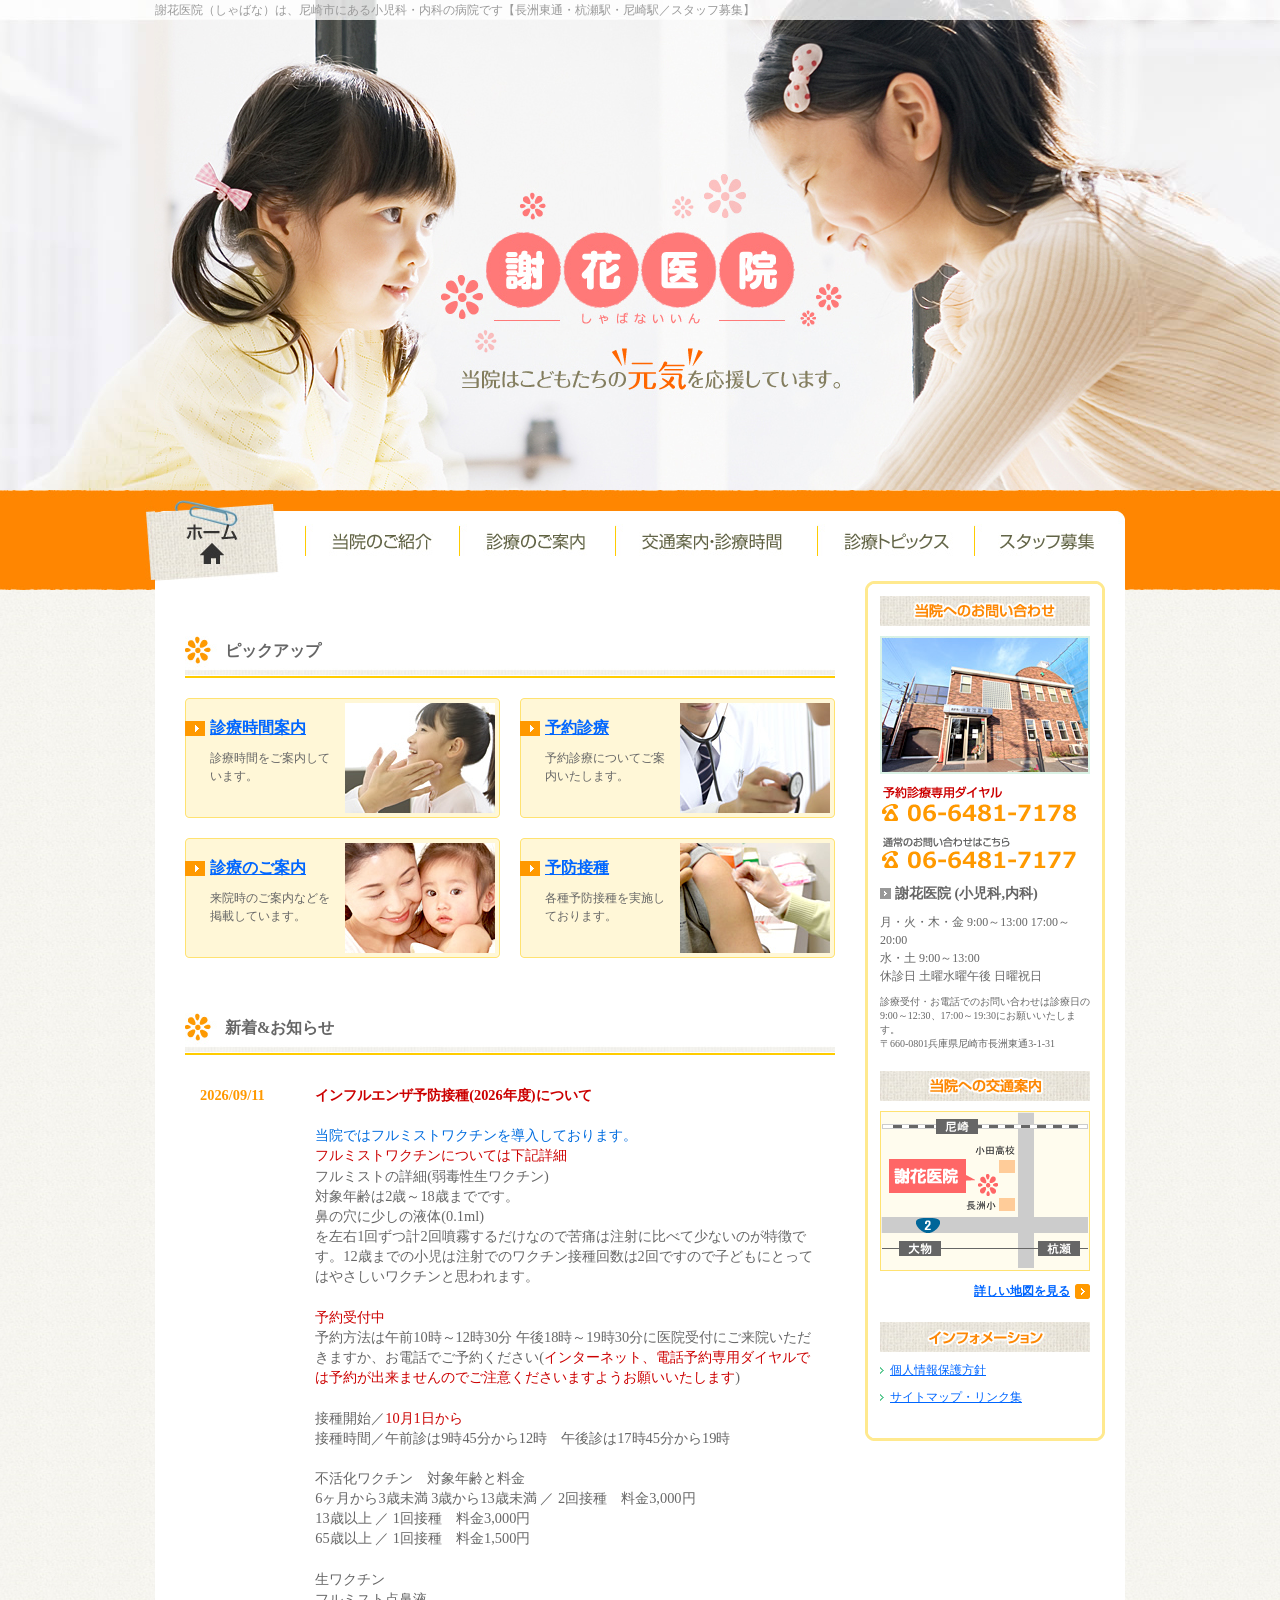
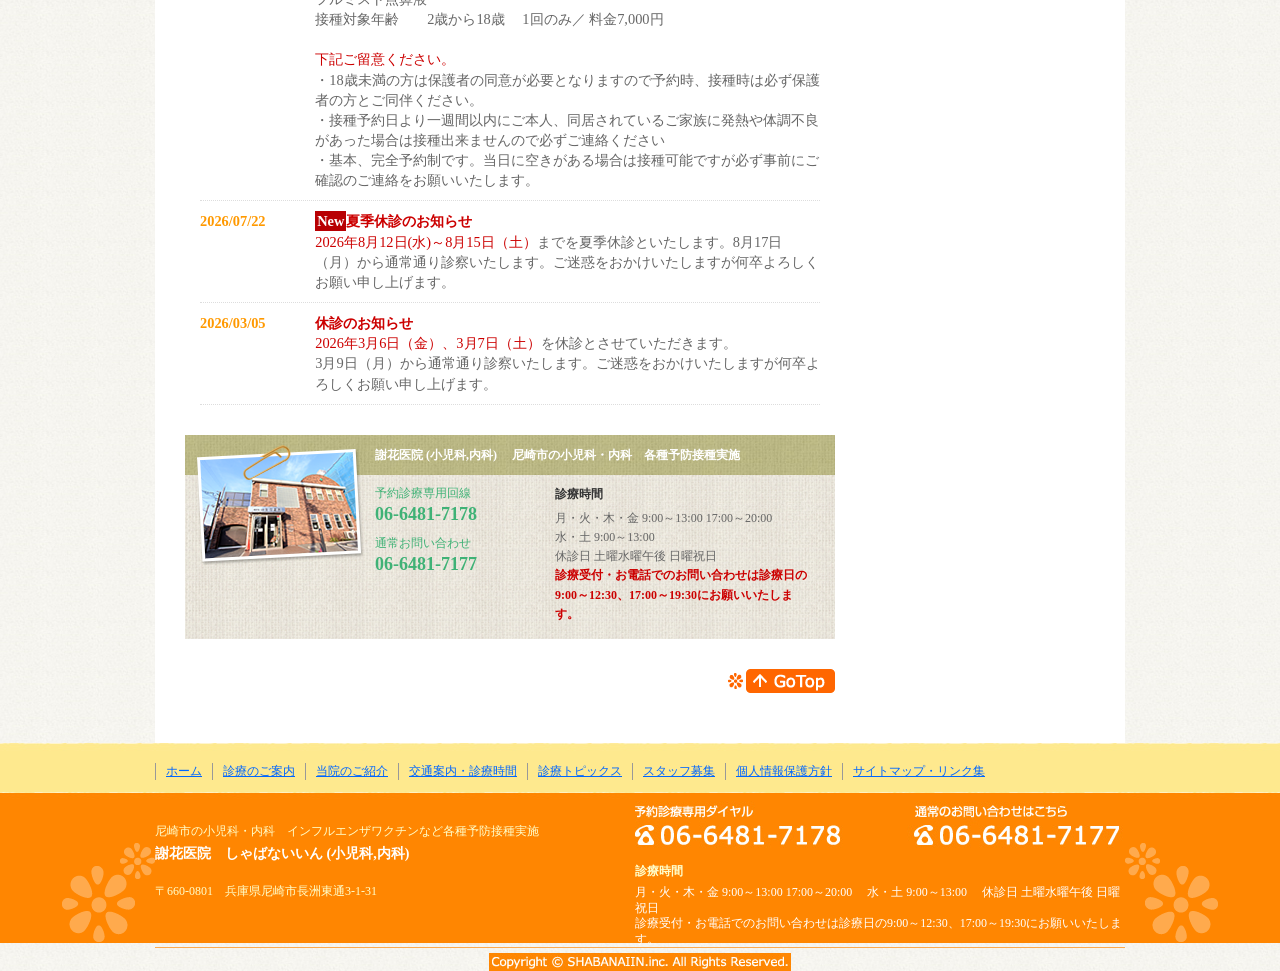
==== commit 964ad873: "不要な記述を削除" ====
--- a/index.html
+++ b/index.html
@@ -12,7 +12,7 @@
   <script type="text/javascript" src="common/js/rollover.js"></script>
   <link href="css/design.css" rel="stylesheet" type="text/css" />
   <script type="text/javascript">
-    <!--
+    < !
       target = "home";
     //-->
   </script>
